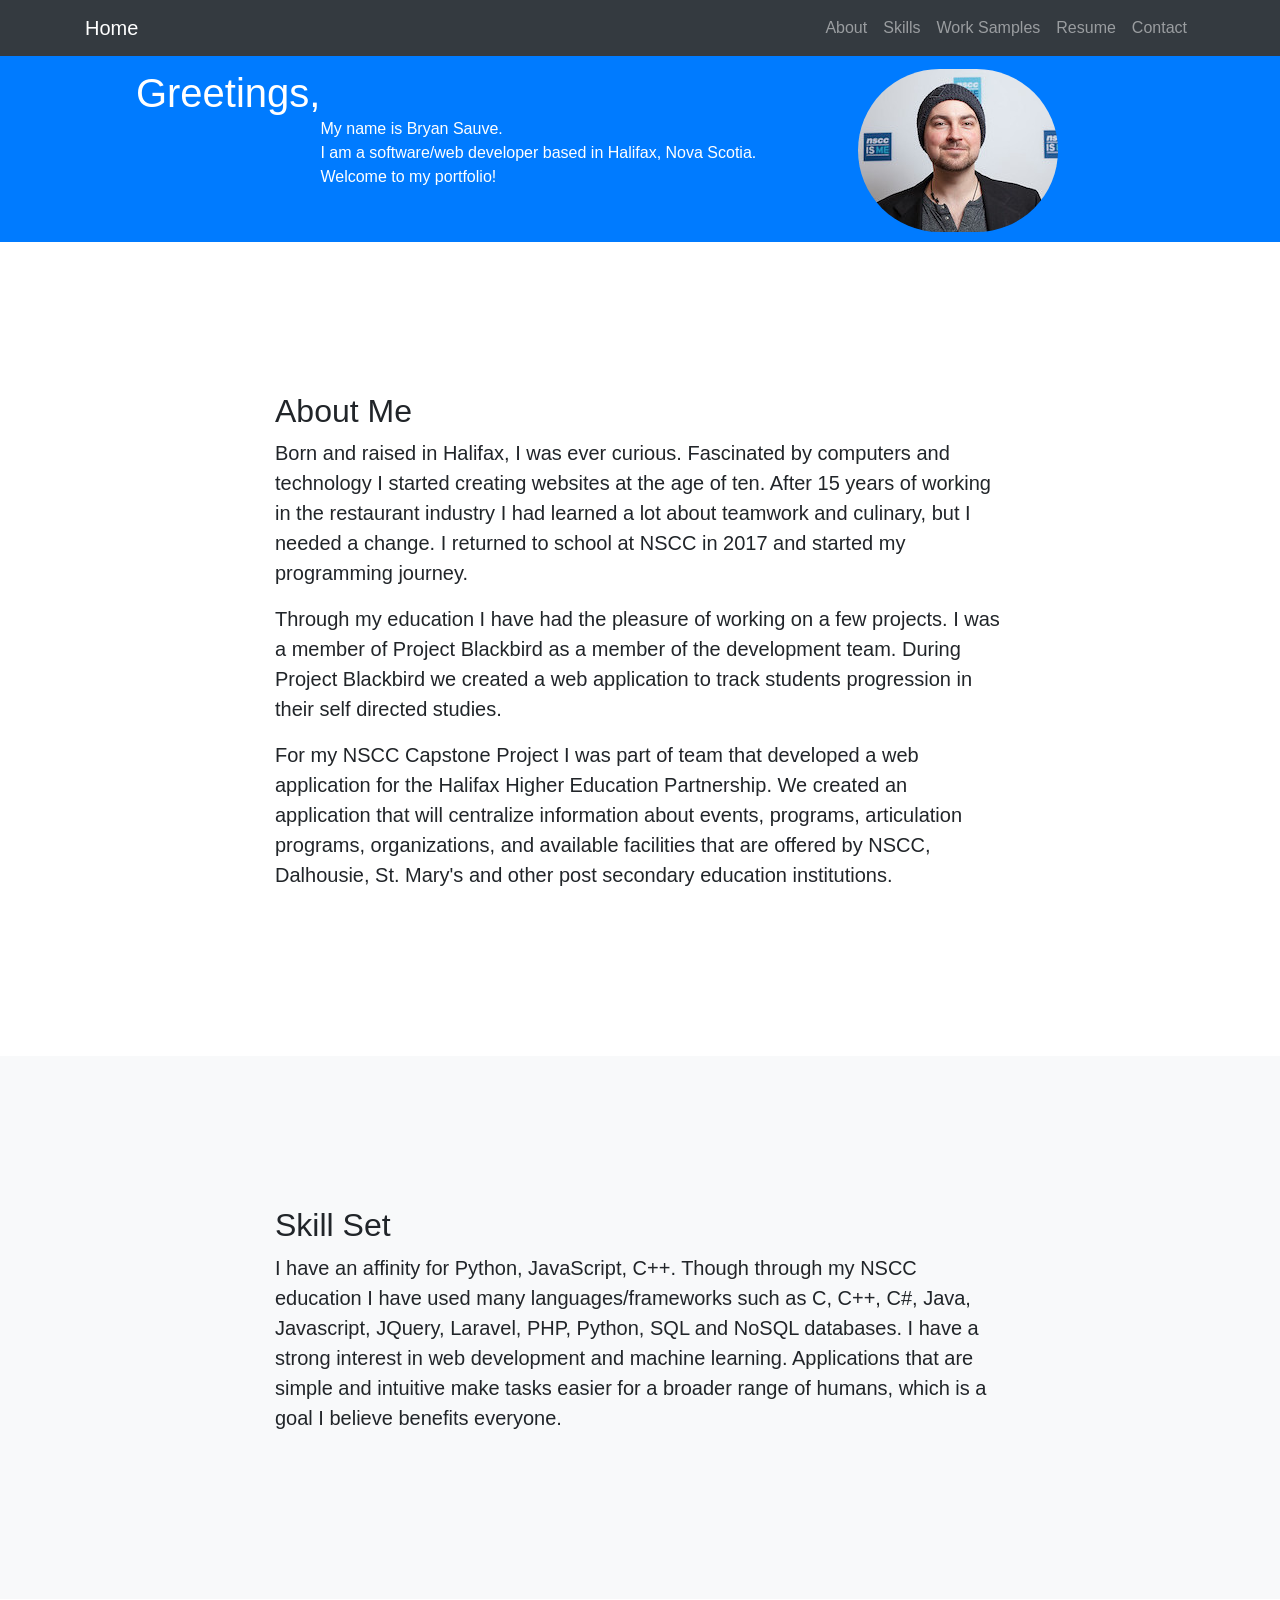
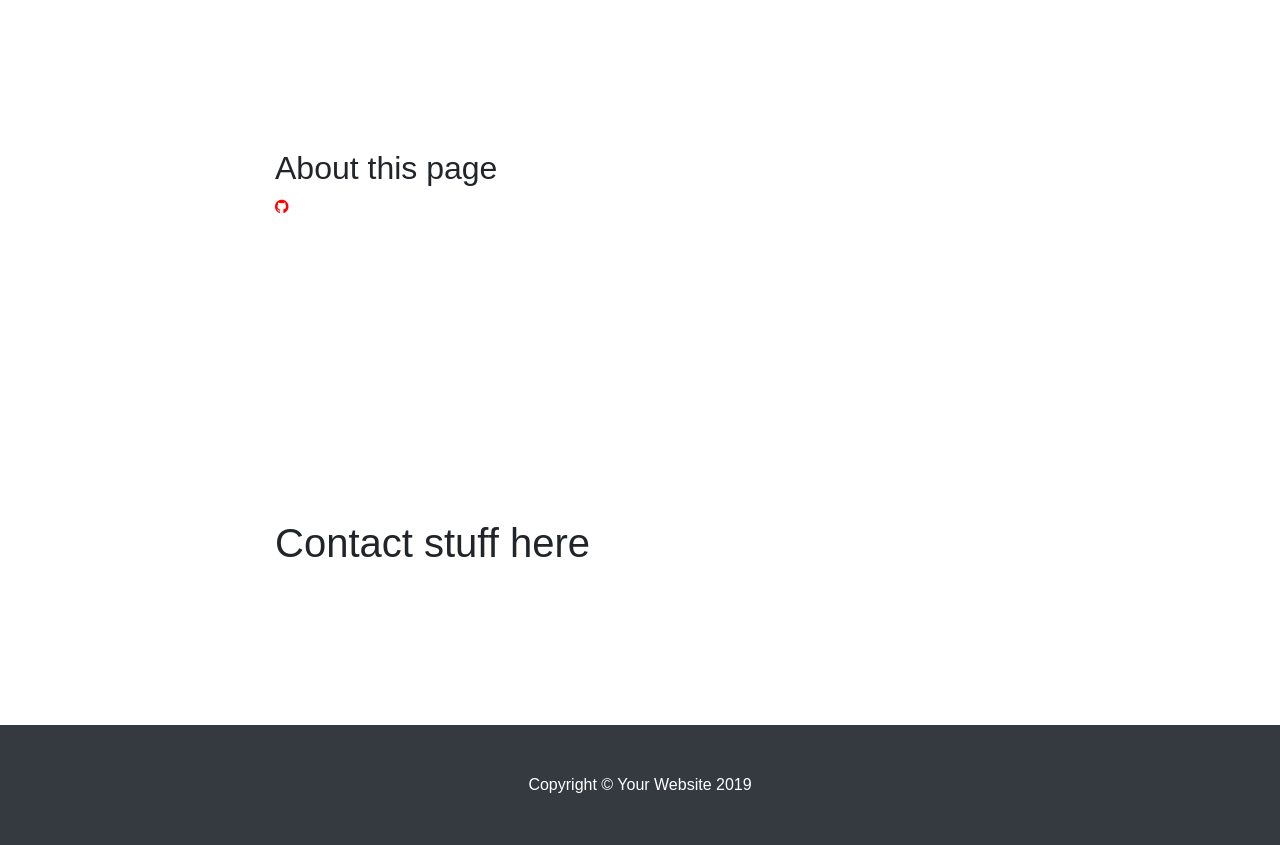
==== index.html @ d05e8868 "Responsiveness tweaked" ====
<!DOCTYPE html>
<html lang="en">

<head>

  <meta charset="utf-8">
  <meta name="viewport" content="width=device-width, initial-scale=1, shrink-to-fit=no">
  <meta name="description" content="Portfolio">
  <meta name="author" content="Bryan Sauve">

  <title>Bryan Sauve - Portfolio</title>

  <!-- Bootstrap core CSS -->
  <link href="vendor/bootstrap/css/bootstrap.min.css" rel="stylesheet">

  <!-- Custom styles for this template -->
  <link href="css/scrolling-nav.css" rel="stylesheet">
  <link rel="stylesheet" href="https://cdnjs.cloudflare.com/ajax/libs/font-awesome/4.7.0/css/font-awesome.min.css">
  <link href="css/custom.css" rel="stylesheet">

</head>

<body id="page-top">

  <!-- Navigation -->
  <nav class="navbar navbar-expand-lg navbar-dark bg-dark fixed-top" id="mainNav">
    <div class="container">
      <a class="navbar-brand js-scroll-trigger" href="#page-top">Home</a>
      <button class="navbar-toggler" type="button" data-toggle="collapse" data-target="#navbarResponsive" aria-controls="navbarResponsive" aria-expanded="false" aria-label="Toggle navigation">
        <span class="navbar-toggler-icon"></span>
      </button>
      <div class="collapse navbar-collapse" id="navbarResponsive">
        <ul class="navbar-nav ml-auto">
          <li class="nav-item">
            <a class="nav-link js-scroll-trigger" href="#about">About</a>
          </li>
          <li class="nav-item">
            <a class="nav-link js-scroll-trigger" href="#skills">Skills</a>
          </li>
          <li class="nav-item">
            <a class="nav-link js-scroll-trigger" href="#samples">Work Samples</a>
          </li>
          <li class="nav-item">
            <a class="nav-link js-scroll-trigger" href="#resume">Resume</a>
          </li>
          <li class="nav-item">
            <a class="nav-link js-scroll-trigger" href="#contact">Contact</a>
          </li>
        </ul>
      </div>
    </div>
  </nav>

  <!--Header section-->
  <header class="bg-primary text-white">
    <div class="container text-center">
      <div class="flex-container" id="header-container">
        <div class="flex-container">
        <div class="flex-item">
          <h1>Greetings,</h1>
        </div>
        <div id="header-blob" class="flex-item">
          <p>My name is Bryan Sauve.<br>
          I am a software/web developer based in Halifax, Nova Scotia.<br>
          Welcome to my portfolio!</p>
        </div>
      </div>
        <div class="flex-item" id="headshot-div">
          <img id="headshot" src="images/headshot.jpg" />
        </div>
      </div>
    </div>
  </header>

  <!--About section-->
  <section id="about">
    <div class="container">
      <div class="row">
        <div class="col-lg-8 mx-auto">
          <h2>About Me</h2>
          <p class="lead">Born and raised in Halifax, I was ever curious. Fascinated by computers and technology I started
            creating websites at the age of ten. After 15 years of working in the restaurant industry
            I had learned a lot about teamwork and culinary, but I needed a change. I returned to school at NSCC in 2017
            and started my programming journey.
            </p>
          <p class="lead">Through my education I have had the pleasure of working on a few projects. I was a member of
            Project Blackbird as a member of the development team. During Project Blackbird we created a web application
            to track students progression in their self directed studies.
          </p>
          <p class="lead">For my NSCC Capstone Project I was part of team that developed a web application for the Halifax Higher
            Education Partnership. We created an application that will centralize information about events, programs,
            articulation programs, organizations, and available facilities that are offered by NSCC, Dalhousie, St. Mary's
            and other post secondary education institutions.
          </p>
        </div>
      </div>
    </div>
  </section>

  <!-- Skills section-->
  <section id="skills" class="bg-light">
    <div class="container">
      <div class="row">
        <div class="col-lg-8 mx-auto">
          <h2>Skill Set</h2>
          <p class="lead">I have an affinity for Python, JavaScript, C++. Though through my NSCC education I have used many
            languages/frameworks such as C, C++, C#, Java, Javascript, JQuery, Laravel, PHP, Python, SQL and NoSQL databases.
            I have a strong interest in web development and machine learning. Applications that are simple and intuitive
            make tasks easier for a broader range of humans, which is a goal I believe benefits everyone.
          </p>
        </div>
      </div>
    </div>
  </section>

  <!-- Work samples section-->
  <section id="samples">
    <div class="container" id="samplesContainer">
      <div class="row">
        <div class="col-lg-8 mx-auto">
          <h2>About this page</h2>
          <i class="fa fa-github" style="color:red;"></i>
          <!--Put work sample shit here-->
        </div>
      </div>
    </div>
  </section>

  <!-- Contact me section-->
  <section id="contact">
    <div class="container">
      <div class="row">
        <div class="col-lg-8 mx-auto">
          <h1>Contact stuff here</h1>
          <!--Contact stuff here -->
        </div>
      </div>
    </div>
  </section>

  <!-- Footer -->
  <footer class="py-5 bg-dark">
    <div class="container">
      <p class="m-0 text-center text-white">Copyright &copy; Your Website 2019</p>
    </div>
    <!-- /.container -->
  </footer>

  <!-- Bootstrap core JavaScript -->
  <script src="vendor/jquery/jquery.min.js"></script>
  <script src="vendor/bootstrap/js/bootstrap.bundle.min.js"></script>

  <!-- Plugin JavaScript -->
  <script src="vendor/jquery-easing/jquery.easing.min.js"></script>

  <!-- Custom JavaScript for this theme -->
  <script src="js/scrolling-nav.js"></script>

</body>

</html>
---- css/scrolling-nav.css ----
/*!
 * Start Bootstrap - Scrolling Nav (https://startbootstrap.com/template-overviews/scrolling-nav)
 * Copyright 2013-2019 Start Bootstrap
 * Licensed under MIT (https://github.com/BlackrockDigital/startbootstrap-scrolling-nav/blob/master/LICENSE)
 */
header {
  padding: 156px 0 100px;
}

section {
  padding: 150px 0;
}
---- css/custom.css ----
/* ID'd Elements */

p{
  font-size: 1em;
}

#body{
    margin-top:10px;
}

#header-container{
  margin: 5px 0px 5px 0px;
  width: 80vw;
  justify-content:space-around;
}

#header-blob {
  text-align: left;
  flex-shrink: 1;
  padding-top: 3em;
}

#headshot{
  margin:0;
  padding:0;
  border-radius: 200px;
}

#headshot-div{
  display:flex;
  justify-content: flex-end;
  flex-shrink: 2;
}

/* Classed Elements */
.formElement{
    width: 100%;
    border-radius: 10px 10px 10px 10px;
}

.bg-primary{
  margin-top: 0;
  margin-bottom: 0;
  padding-top: 5vw;
  padding-bottom: 5px;
}

.flex-container{
  display: flex;
}

.flex-container-horizontal{
  flex-direction: row;
}

.flex-container-vertical{
  flex-direction: column;
}

.flex-item{
  display:flex;
}

.lead{
  display: flex;
  justify-content: flex-end;
}

@media only screen and (max-width: 1024px) {

  #headshot-div{
    display:none;
  }

  .bg-primary{
    padding-top: 6vw;
  }

} /* End of Mediaquery for tablets */

@media only screen and (max-width: 720px) {

  #header-container {
    display: none;
  }

}
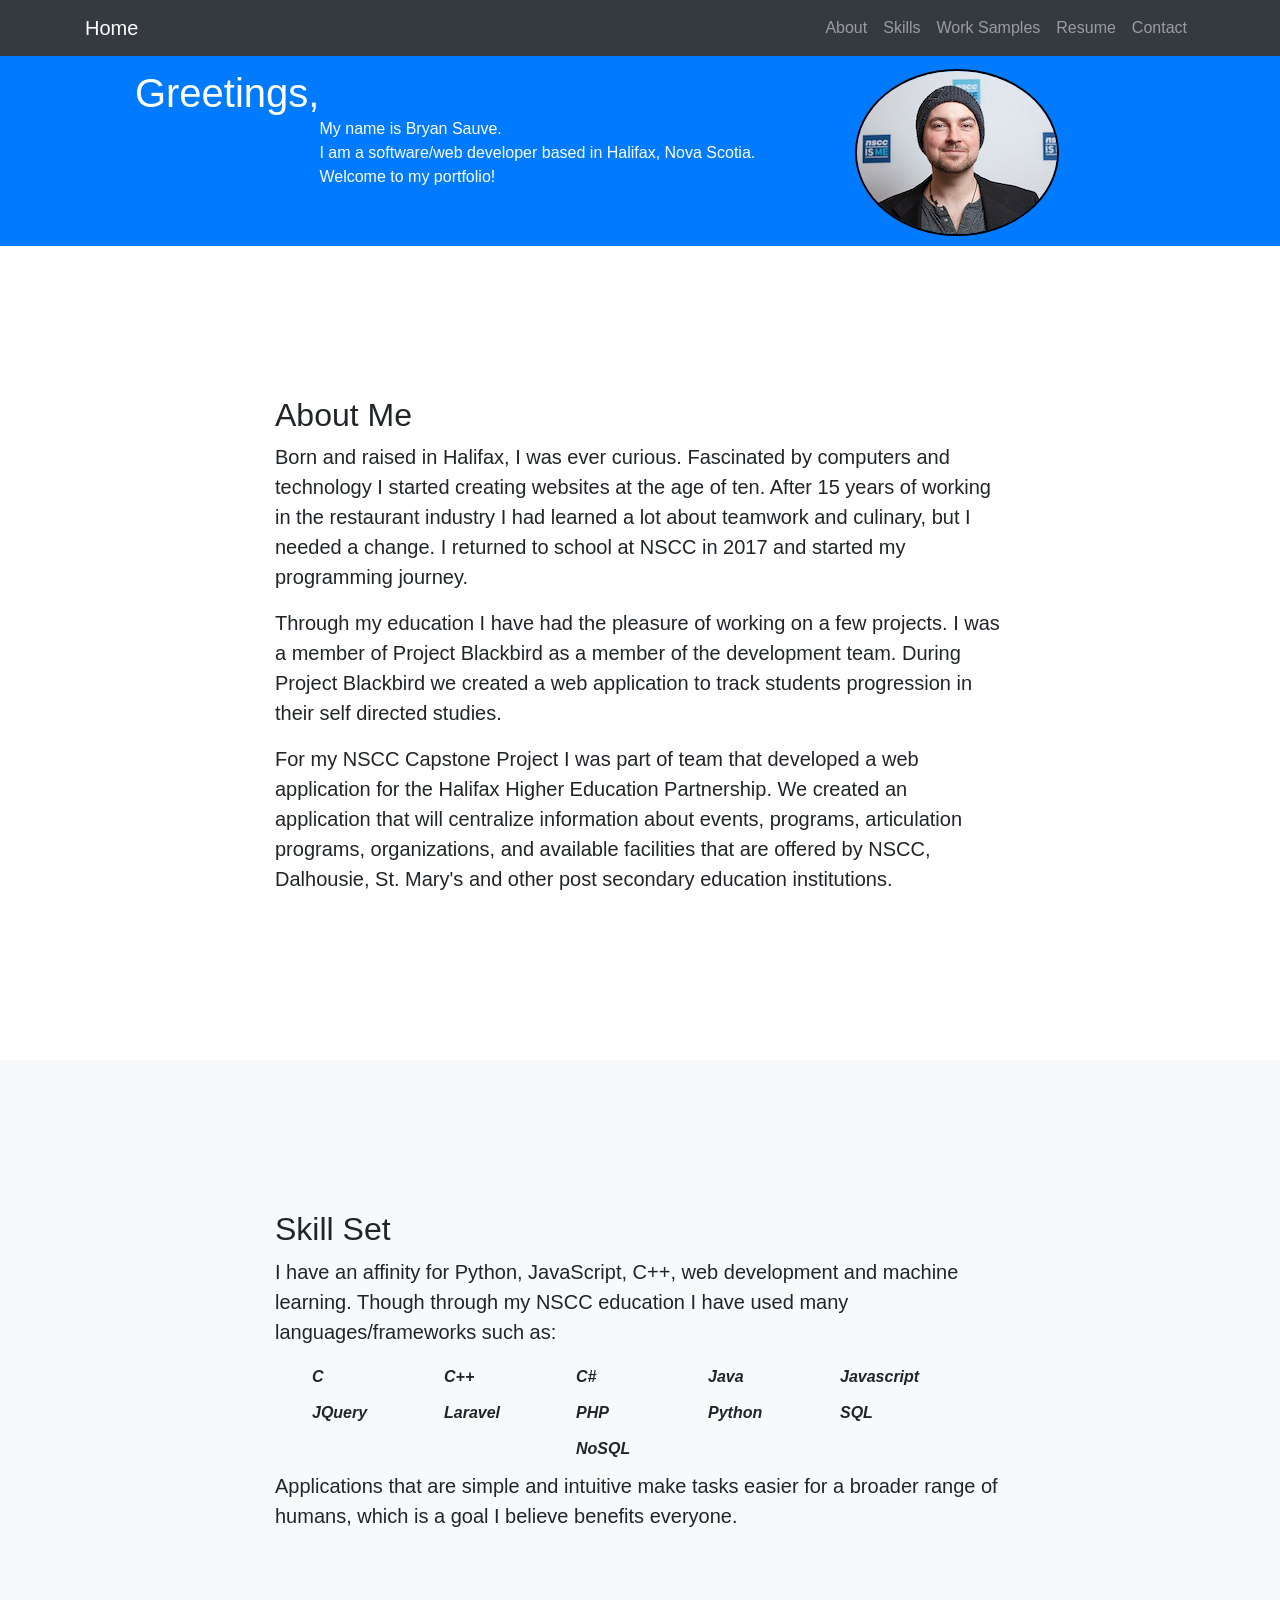
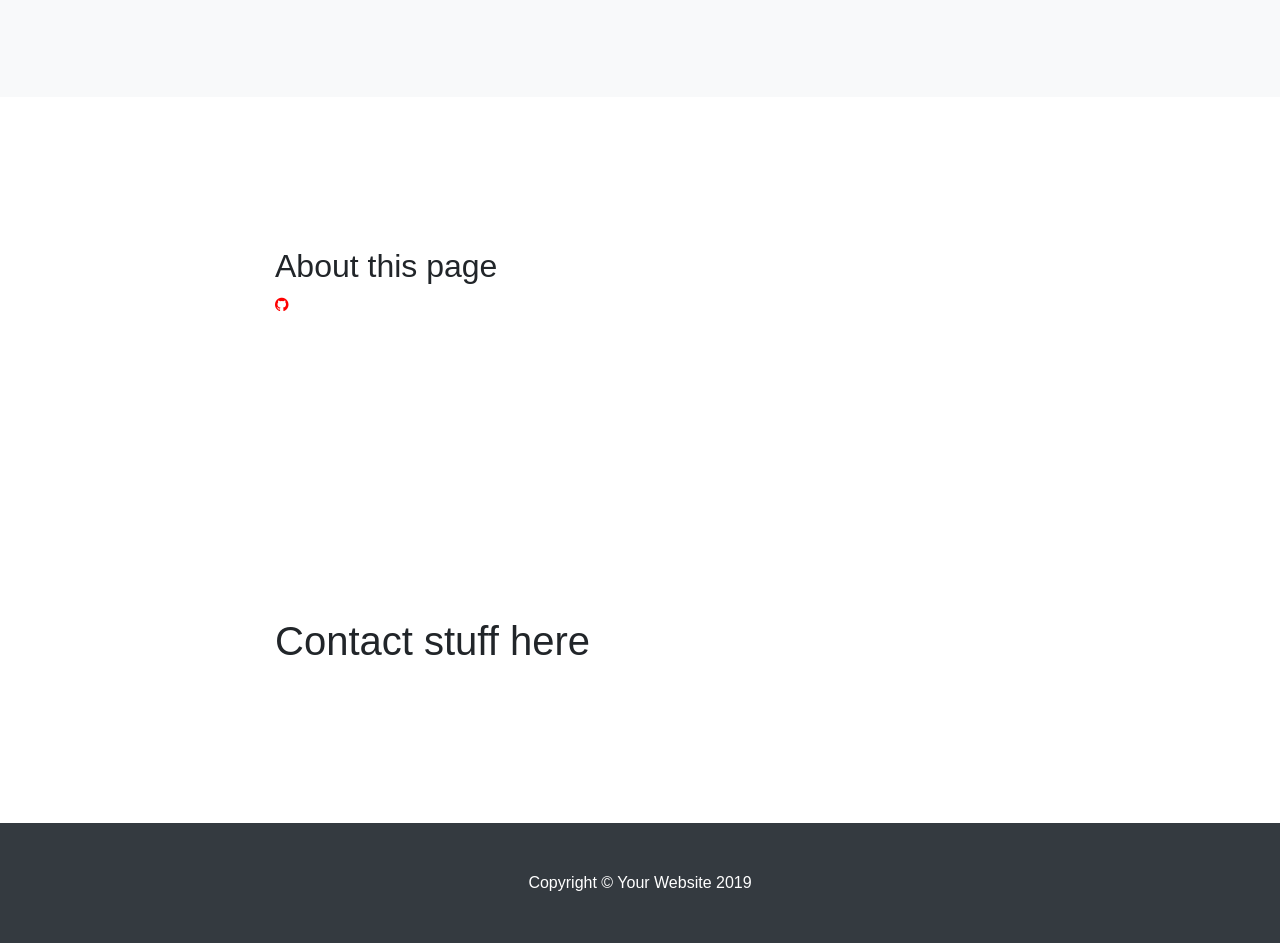
==== commit badf8dd6: "Fixed up skill section" ====
--- a/index.html
+++ b/index.html
@@ -55,7 +55,7 @@
   <header class="bg-primary text-white">
     <div class="container text-center">
       <div class="flex-container" id="header-container">
-        <div class="flex-container">
+        <div id="header-text" class="flex-container">
         <div class="flex-item">
           <h1>Greetings,</h1>
         </div>
@@ -103,11 +103,14 @@
       <div class="row">
         <div class="col-lg-8 mx-auto">
           <h2>Skill Set</h2>
-          <p class="lead">I have an affinity for Python, JavaScript, C++. Though through my NSCC education I have used many
-            languages/frameworks such as C, C++, C#, Java, Javascript, JQuery, Laravel, PHP, Python, SQL and NoSQL databases.
-            I have a strong interest in web development and machine learning. Applications that are simple and intuitive
-            make tasks easier for a broader range of humans, which is a goal I believe benefits everyone.
-          </p>
+          <p class="lead">I have an affinity for Python, JavaScript, C++, web development and machine learning. Though through my NSCC education I have used many
+            languages/frameworks such as:</p>
+            <div id="skillset-container">
+             <em>C</em> <em>C++</em> <em>C#</em> <em>Java</em> <em>Javascript</em> <em>JQuery</em> <em>Laravel</em> <em>PHP</em> <em>Python</em> <em>SQL</em> <em>NoSQL</em>
+           </div>
+          <p class="lead">Applications that are simple and intuitive
+            make tasks easier for a broader range of humans, which is a goal I believe benefits everyone.</p>
+
         </div>
       </div>
     </div>
--- a/css/custom.css
+++ b/css/custom.css
@@ -23,13 +23,33 @@
 #headshot{
   margin:0;
   padding:0;
-  border-radius: 200px;
+  border-radius: 50%;
+  -webkit-border-radius: 50%;
+  -moz-border-radius: 50%;
 }
 
 #headshot-div{
+  border: 2px solid black;
   display:flex;
   justify-content: flex-end;
   flex-shrink: 2;
+  border-radius: 50%;
+  -webkit-border-radius: 50%;
+  -moz-border-radius: 50%;
+}
+
+#skillset-container {
+  display: flex;
+  flex-flow: row wrap;
+  justify-content: center;
+}
+
+#skillset-container em {
+  display: flex;
+  font-weight: bolder;
+  width:10vw;
+  margin: 2px 2px 10px 2px;
+
 }
 
 /* Classed Elements */
@@ -49,14 +69,6 @@
   display: flex;
 }
 
-.flex-container-horizontal{
-  flex-direction: row;
-}
-
-.flex-container-vertical{
-  flex-direction: column;
-}
-
 .flex-item{
   display:flex;
 }
@@ -68,20 +80,31 @@
 
 @media only screen and (max-width: 1024px) {
 
-  #headshot-div{
+  /* #headshot-div{
     display:none;
   }
 
   .bg-primary{
     padding-top: 6vw;
+  } */
+
+  #header-container {
+    margin-top: 5vw;
+    flex-direction: column;
+    align-items: center;
+  }
+
+  #header-text {
+    display: none;
   }
 
 } /* End of Mediaquery for tablets */
 
 @media only screen and (max-width: 720px) {
 
-  #header-container {
-    display: none;
-  }
 
 }
+
+@media only screen and (max-width: 320){
+
+}
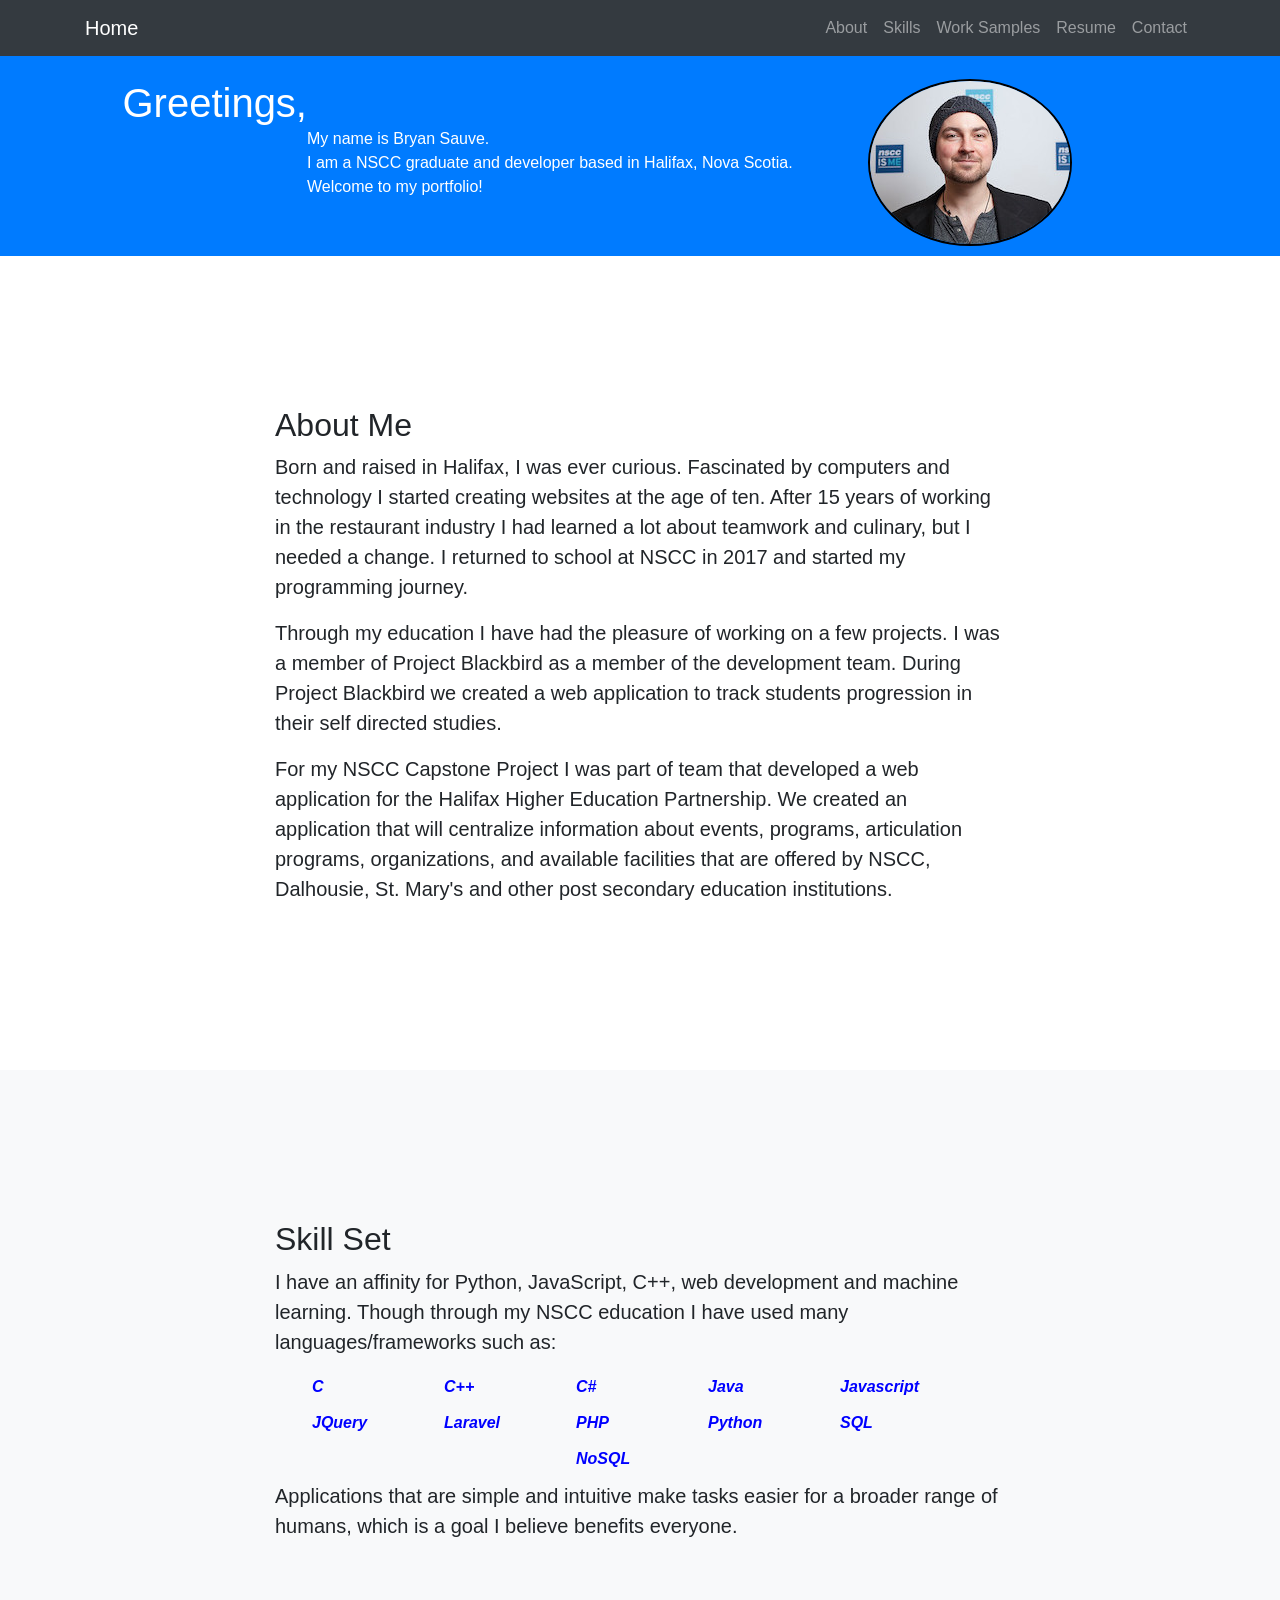
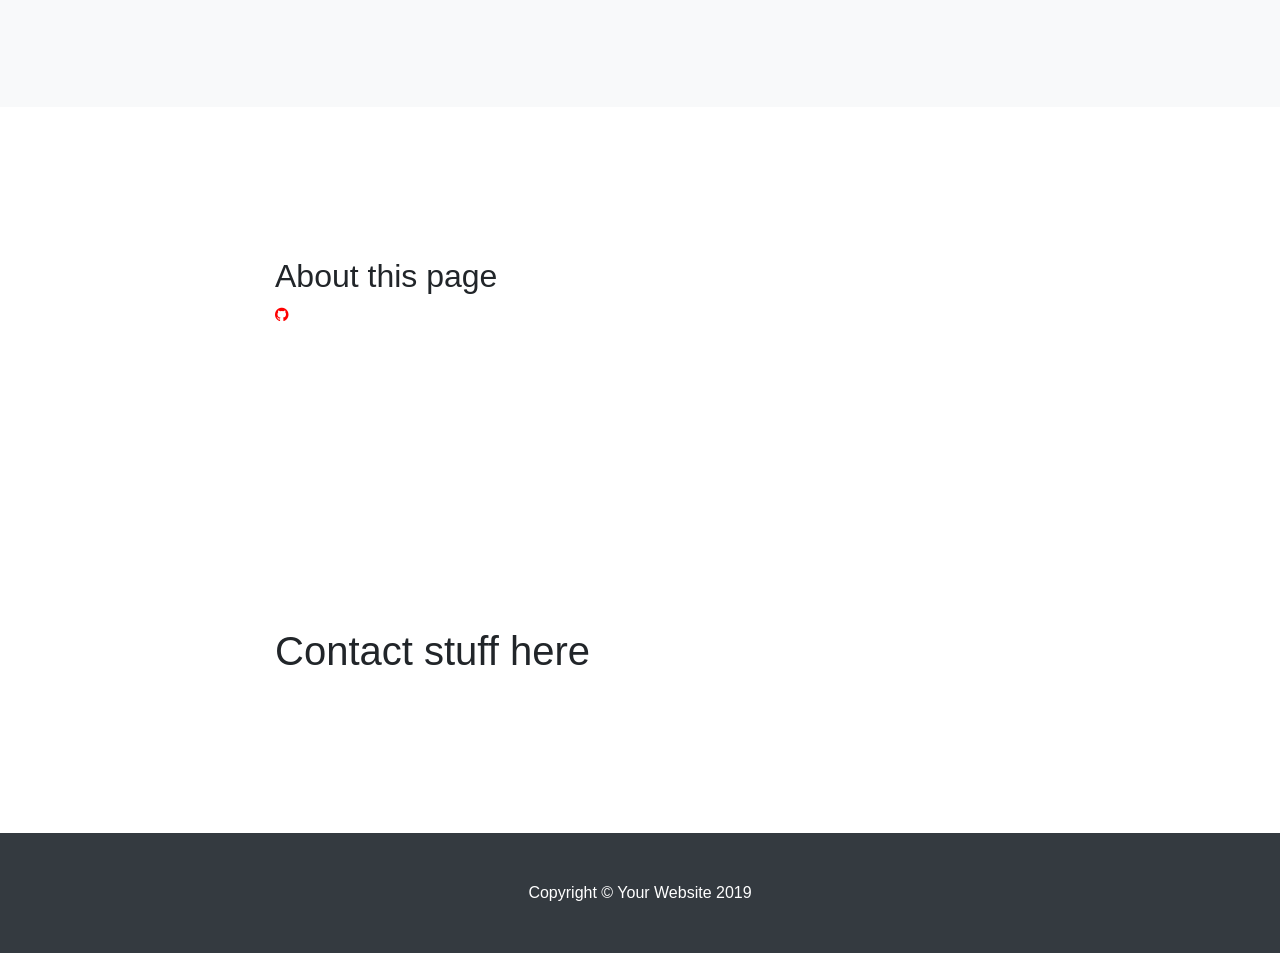
==== commit 2198184d: "fixed mobile css" ====
--- a/index.html
+++ b/index.html
@@ -61,13 +61,16 @@
         </div>
         <div id="header-blob" class="flex-item">
           <p>My name is Bryan Sauve.<br>
-          I am a software/web developer based in Halifax, Nova Scotia.<br>
+          I am a NSCC graduate and developer based in Halifax, Nova Scotia.<br>
           Welcome to my portfolio!</p>
         </div>
       </div>
         <div class="flex-item" id="headshot-div">
           <img id="headshot" src="images/headshot.jpg" />
         </div>
+      </div>
+      <div id="mobile-header">
+        <h2>Bryan Sauve</h2>
       </div>
     </div>
   </header>
@@ -103,14 +106,14 @@
       <div class="row">
         <div class="col-lg-8 mx-auto">
           <h2>Skill Set</h2>
-          <p class="lead">I have an affinity for Python, JavaScript, C++, web development and machine learning. Though through my NSCC education I have used many
-            languages/frameworks such as:</p>
+          <p class="lead">I have an affinity for Python, JavaScript, C++, web development and machine learning.
+            Though through my NSCC education I have used many languages/frameworks such as:</p>
             <div id="skillset-container">
-             <em>C</em> <em>C++</em> <em>C#</em> <em>Java</em> <em>Javascript</em> <em>JQuery</em> <em>Laravel</em> <em>PHP</em> <em>Python</em> <em>SQL</em> <em>NoSQL</em>
+             <em>C</em> <em>C++</em> <em>C#</em> <em>Java</em> <em>Javascript</em> <em>JQuery</em>
+             <em>Laravel</em> <em>PHP</em> <em>Python</em> <em>SQL</em> <em>NoSQL</em>
            </div>
           <p class="lead">Applications that are simple and intuitive
             make tasks easier for a broader range of humans, which is a goal I believe benefits everyone.</p>
-
         </div>
       </div>
     </div>
--- a/css/custom.css
+++ b/css/custom.css
@@ -4,7 +4,7 @@
   font-size: 1em;
 }
 
-#body{
+body{
     margin-top:10px;
 }
 
@@ -38,6 +38,10 @@
   -moz-border-radius: 50%;
 }
 
+#mobile-header {
+  display: none;
+}
+
 #skillset-container {
   display: flex;
   flex-flow: row wrap;
@@ -45,6 +49,7 @@
 }
 
 #skillset-container em {
+  color: blue;
   display: flex;
   font-weight: bolder;
   width:10vw;
@@ -80,22 +85,23 @@
 
 @media only screen and (max-width: 1024px) {
 
-  /* #headshot-div{
+  #headshot-div{
     display:none;
   }
 
-  .bg-primary{
-    padding-top: 6vw;
-  } */
 
   #header-container {
-    margin-top: 5vw;
+    margin-top: 10vw;
     flex-direction: column;
     align-items: center;
   }
 
   #header-text {
     display: none;
+  }
+
+  #mobile-header {
+    display: flex;
   }
 
 } /* End of Mediaquery for tablets */
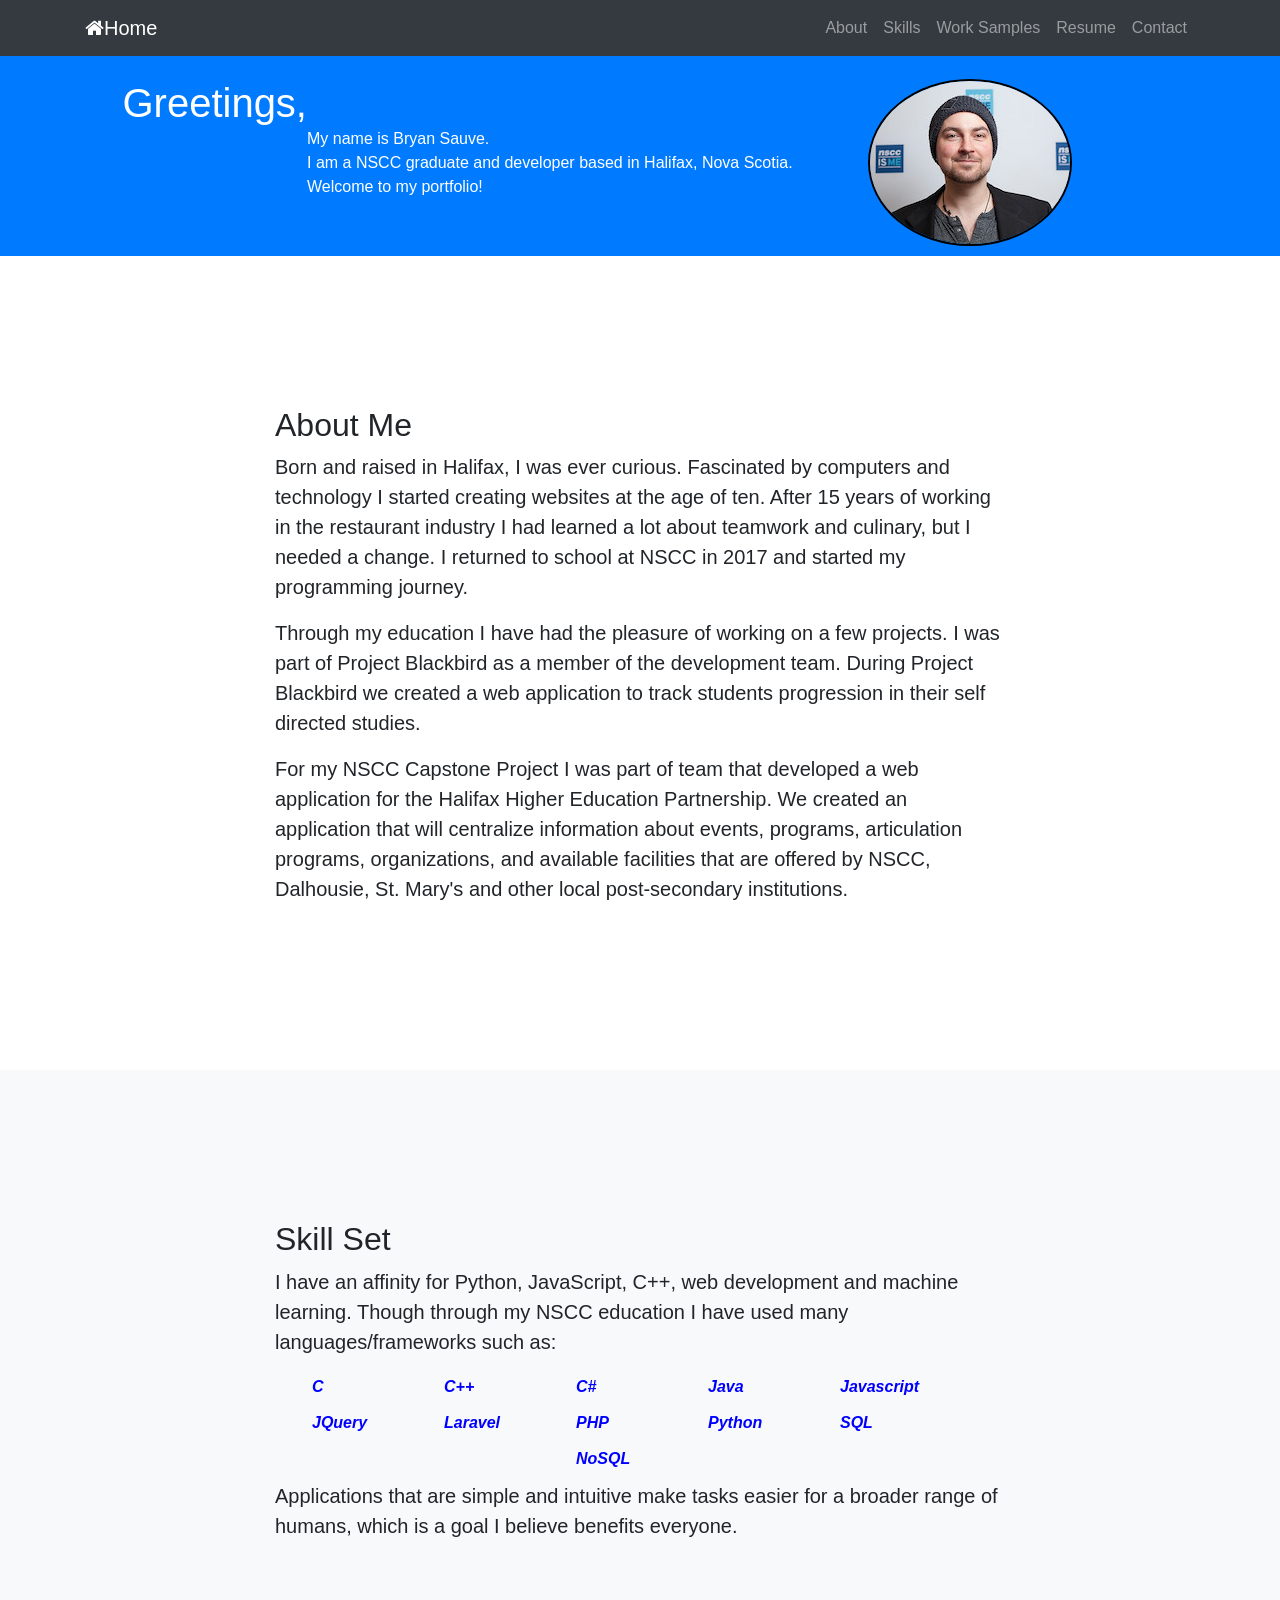
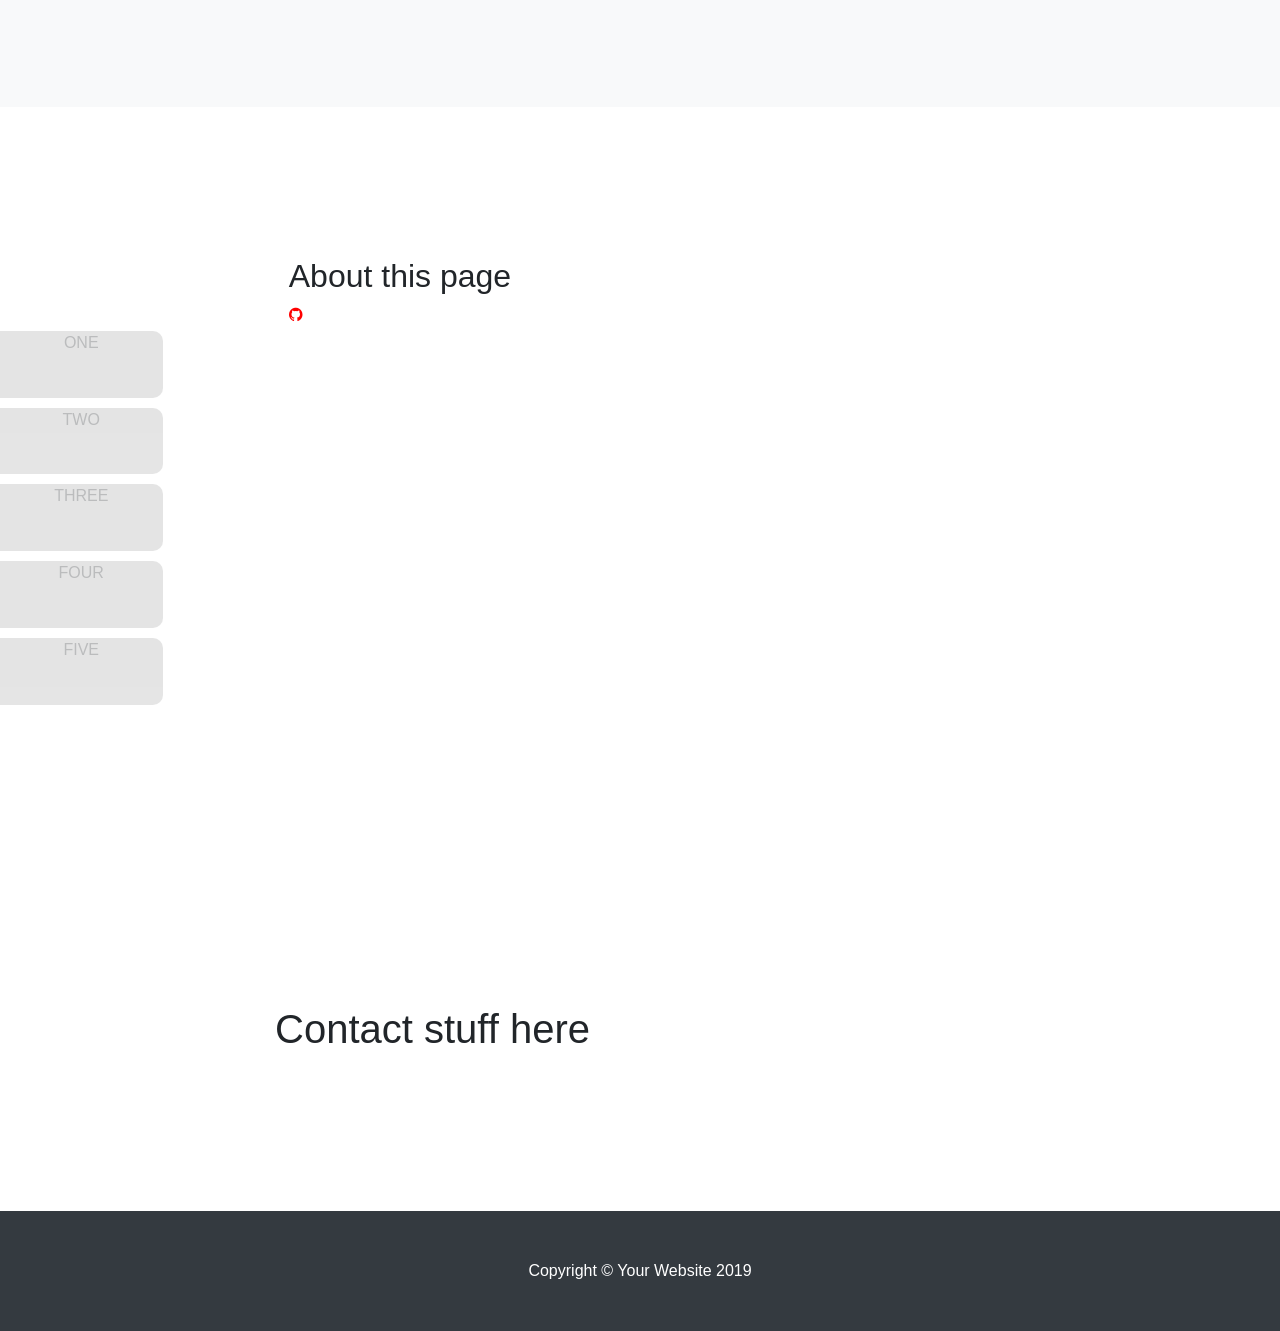
==== commit fb17b6eb: "Started worksample section" ====
--- a/index.html
+++ b/index.html
@@ -25,7 +25,7 @@
   <!-- Navigation -->
   <nav class="navbar navbar-expand-lg navbar-dark bg-dark fixed-top" id="mainNav">
     <div class="container">
-      <a class="navbar-brand js-scroll-trigger" href="#page-top">Home</a>
+      <a class="navbar-brand js-scroll-trigger" href="#page-top"><i class="fa fa-home"></i>Home</a>
       <button class="navbar-toggler" type="button" data-toggle="collapse" data-target="#navbarResponsive" aria-controls="navbarResponsive" aria-expanded="false" aria-label="Toggle navigation">
         <span class="navbar-toggler-icon"></span>
       </button>
@@ -86,14 +86,14 @@
             I had learned a lot about teamwork and culinary, but I needed a change. I returned to school at NSCC in 2017
             and started my programming journey.
             </p>
-          <p class="lead">Through my education I have had the pleasure of working on a few projects. I was a member of
+          <p class="lead">Through my education I have had the pleasure of working on a few projects. I was part of
             Project Blackbird as a member of the development team. During Project Blackbird we created a web application
             to track students progression in their self directed studies.
           </p>
           <p class="lead">For my NSCC Capstone Project I was part of team that developed a web application for the Halifax Higher
             Education Partnership. We created an application that will centralize information about events, programs,
             articulation programs, organizations, and available facilities that are offered by NSCC, Dalhousie, St. Mary's
-            and other post secondary education institutions.
+            and other local post-secondary institutions.
           </p>
         </div>
       </div>
@@ -121,8 +121,25 @@
 
   <!-- Work samples section-->
   <section id="samples">
-    <div class="container" id="samplesContainer">
+    <div class="container" id="samples-container">
       <div class="row">
+        <div id="worksample-btn-div" class="col-lg-2">
+          <div id="worksample-one" class="worksample-btn">
+            <p>ONE</p>
+          </div>
+          <div id="worksample-two" class="worksample-btn">
+            <p>TWO</p>
+          </div>
+          <div id="worksample-three" class="worksample-btn">
+            <p>THREE</p>
+          </div>
+          <div id="worksample-four" class="worksample-btn">
+            <p>FOUR</p>
+          </div>
+          <div id="worksample-five" class="worksample-btn">
+            <p>FIVE</p>
+          </div>
+        </div>
         <div class="col-lg-8 mx-auto">
           <h2>About this page</h2>
           <i class="fa fa-github" style="color:red;"></i>
--- a/css/custom.css
+++ b/css/custom.css
@@ -54,7 +54,21 @@
   font-weight: bolder;
   width:10vw;
   margin: 2px 2px 10px 2px;
+}
 
+#samples-container {
+  margin-left: 0;
+  padding-left: 0;
+  border-left: 0;
+  width: 100vw;
+}
+
+#worksample-btn-div {
+  display: flex;
+  height: 30vw;
+  flex-direction: column;
+  justify-content: space-around;
+  margin-top: 5vw;
 }
 
 /* Classed Elements */
@@ -68,6 +82,22 @@
   margin-bottom: 0;
   padding-top: 5vw;
   padding-bottom: 5px;
+}
+
+.worksample-btn {
+  align-content: center;
+  justify-content: center;
+  background-color: darkgrey;
+  border-radius: 0 10px 10px 0;
+  display: flex;
+  height: 1000px;
+  margin: 10px 0 0 0 ;
+  opacity: 30%;
+  text-align: center;
+}
+
+#worksample-btn p {
+  margin-top: 4em;
 }
 
 .flex-container{
@@ -89,7 +119,6 @@
     display:none;
   }
 
-
   #header-container {
     margin-top: 10vw;
     flex-direction: column;
@@ -104,6 +133,20 @@
     display: flex;
   }
 
+  #worksample-btn-div {
+    display: flex;
+    height: 10vw;
+    flex-direction: row;
+    justify-content:flex-start;
+    margin-top: 1vw;
+  }
+
+  .worksample-btn {
+    border-radius: 10px;
+    height: auto;
+    margin: 10px 0 0 0 ;
+  }
+
 } /* End of Mediaquery for tablets */
 
 @media only screen and (max-width: 720px) {
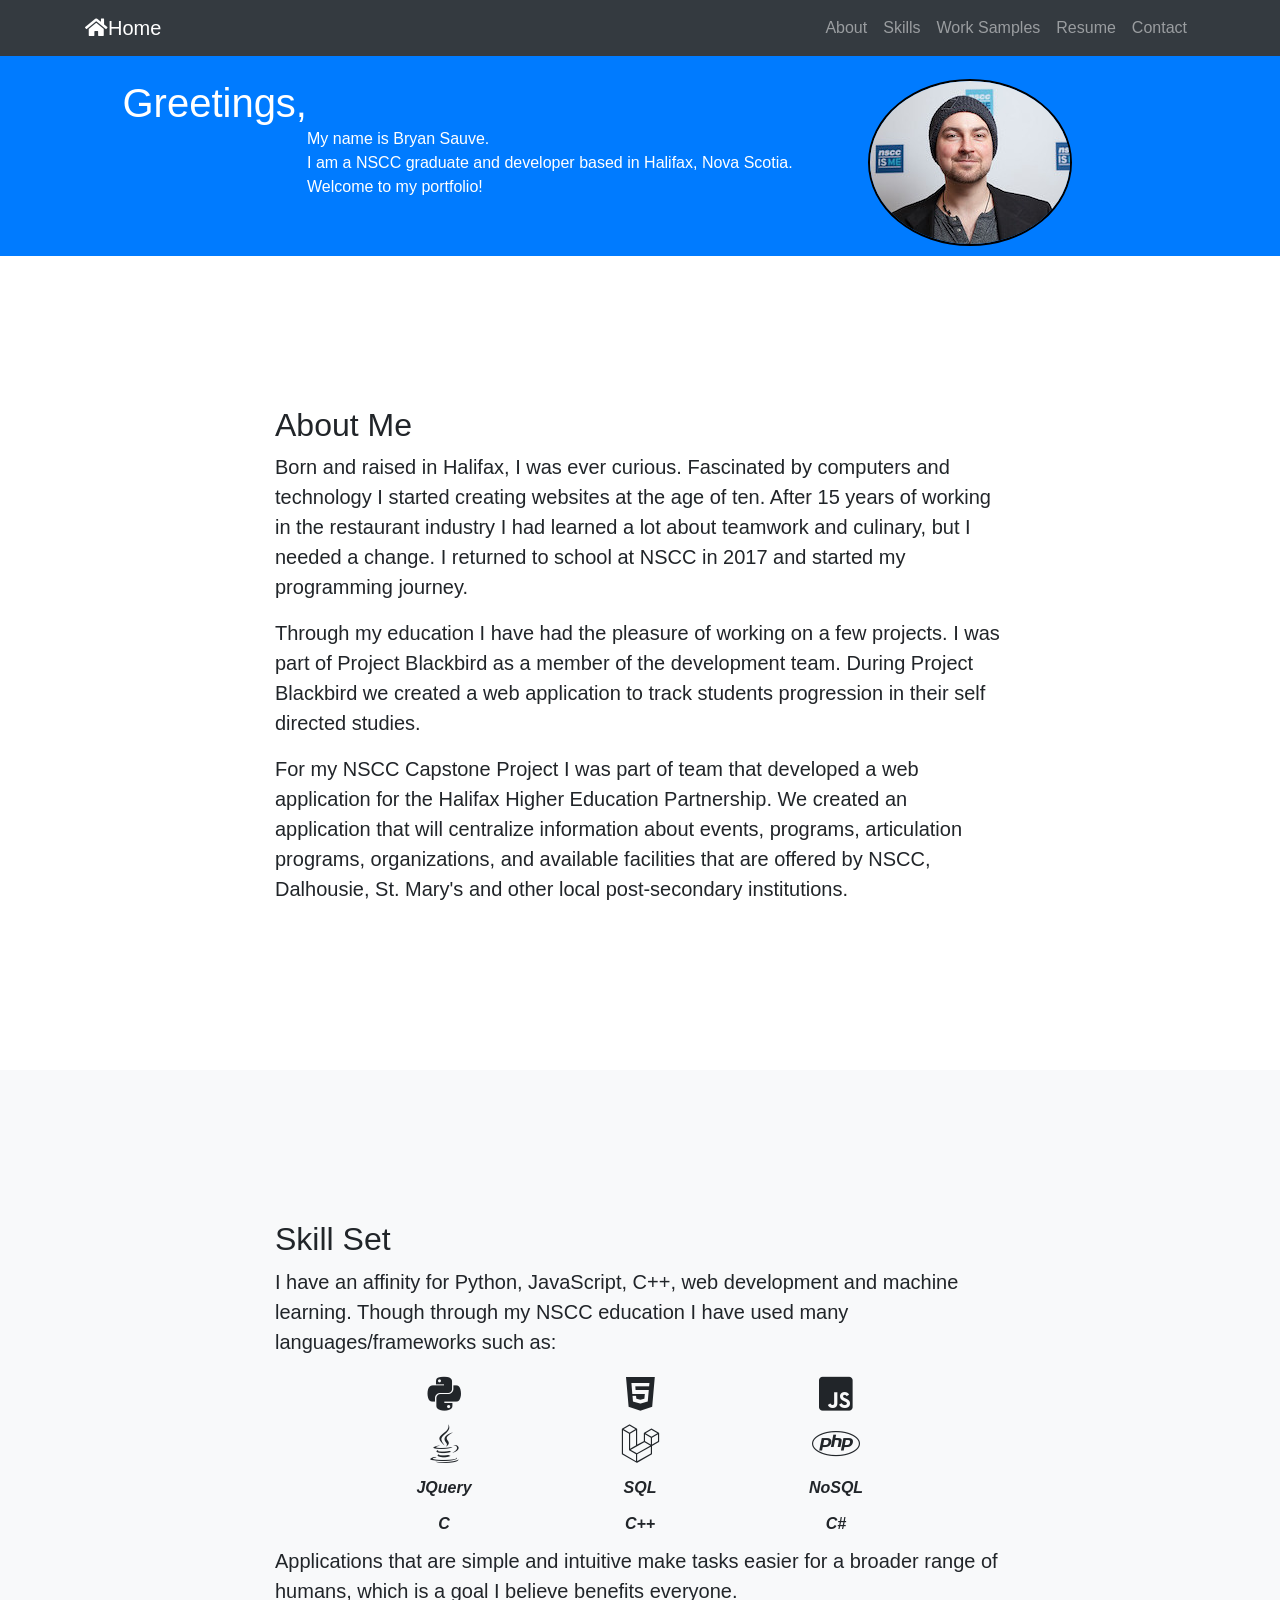
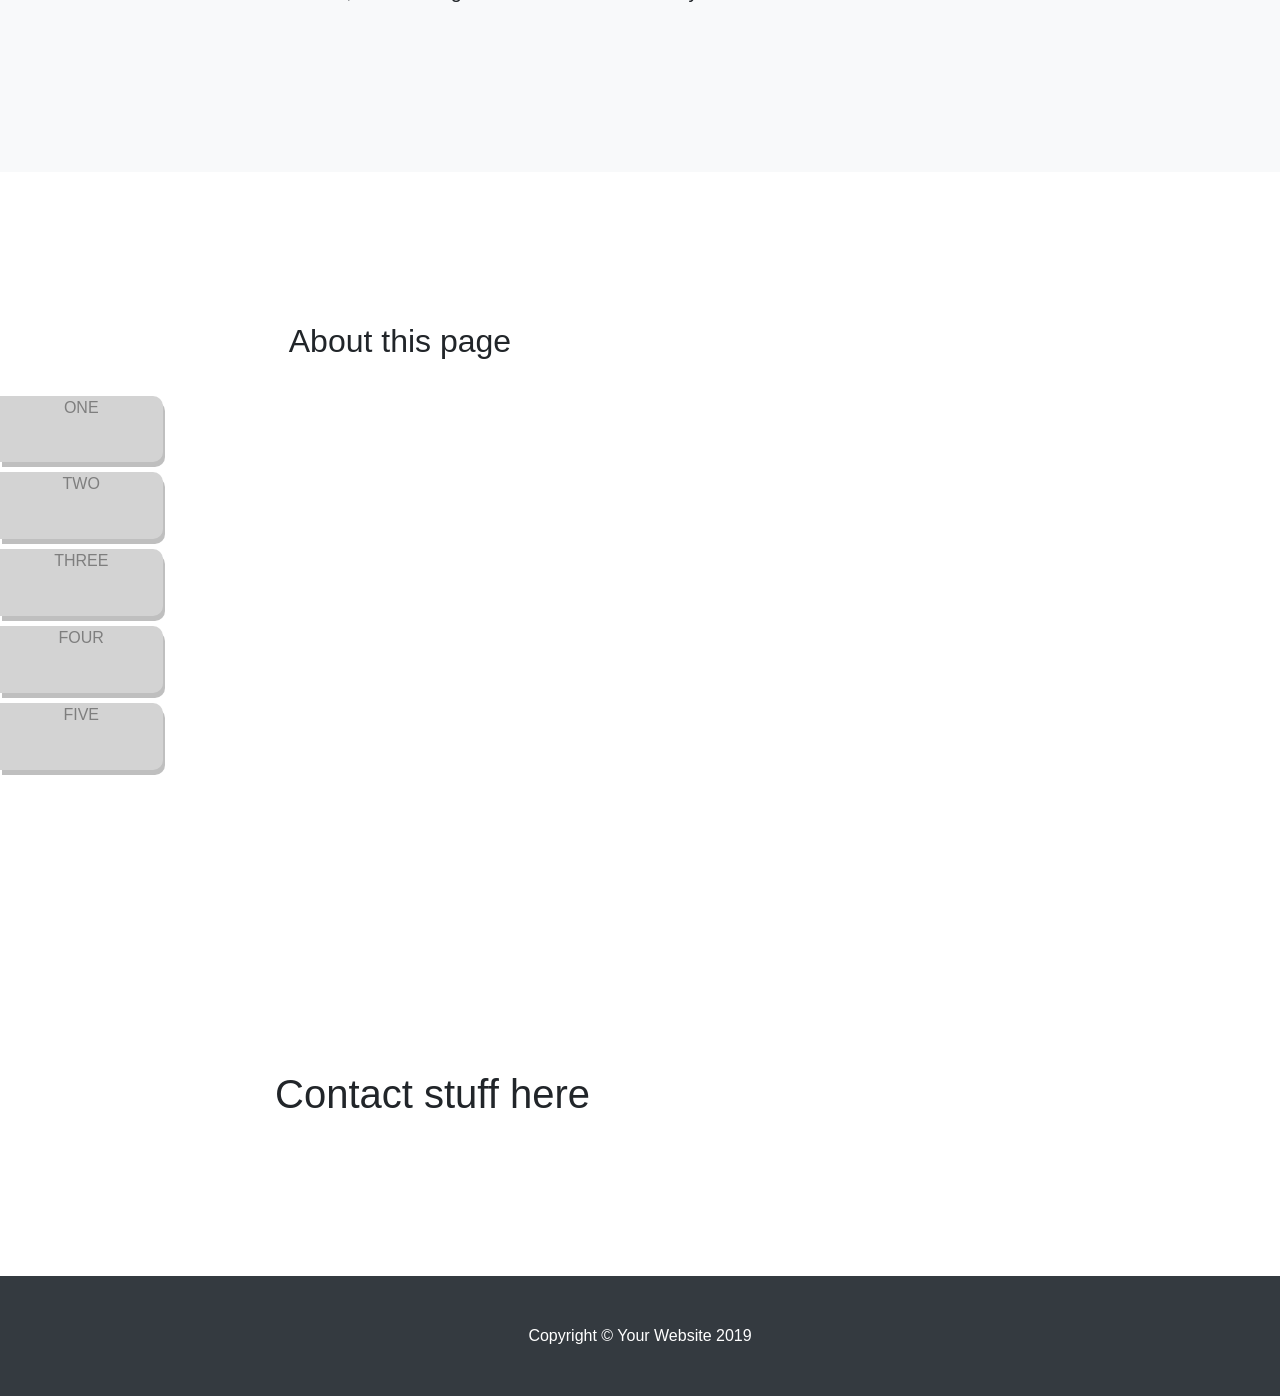
==== commit 3d28f76e: "Added awesome fonts for the list of skills" ====
--- a/index.html
+++ b/index.html
@@ -15,7 +15,7 @@
 
   <!-- Custom styles for this template -->
   <link href="css/scrolling-nav.css" rel="stylesheet">
-  <link rel="stylesheet" href="https://cdnjs.cloudflare.com/ajax/libs/font-awesome/4.7.0/css/font-awesome.min.css">
+  <link rel="stylesheet" href="https://use.fontawesome.com/releases/v5.8.1/css/all.css" integrity="sha384-50oBUHEmvpQ+1lW4y57PTFmhCaXp0ML5d60M1M7uH2+nqUivzIebhndOJK28anvf" crossorigin="anonymous">
   <link href="css/custom.css" rel="stylesheet">
 
 </head>
@@ -109,8 +109,18 @@
           <p class="lead">I have an affinity for Python, JavaScript, C++, web development and machine learning.
             Though through my NSCC education I have used many languages/frameworks such as:</p>
             <div id="skillset-container">
-             <em>C</em> <em>C++</em> <em>C#</em> <em>Java</em> <em>Javascript</em> <em>JQuery</em>
-             <em>Laravel</em> <em>PHP</em> <em>Python</em> <em>SQL</em> <em>NoSQL</em>
+             <em><i class="fab fa-python icon"></i></em>
+             <em><i class="fab fa-html5 icon"></i></em>
+             <em><i class="fab fa-js-square icon"></i></em>
+             <em><i class="fab fa-java icon"></i></em>
+             <em><i class="fab fa-laravel icon"></i></em>
+             <em><i class="fab fa-php icon"></i></em>
+             <em>JQuery</em>
+             <em>SQL</em>
+             <em>NoSQL</em>
+             <em>C</em>
+             <em>C++</em>
+             <em>C#</em>
            </div>
           <p class="lead">Applications that are simple and intuitive
             make tasks easier for a broader range of humans, which is a goal I believe benefits everyone.</p>
@@ -137,7 +147,7 @@
             <p>FOUR</p>
           </div>
           <div id="worksample-five" class="worksample-btn">
-            <p>FIVE</p>
+            <p>FIVE</h3>
           </div>
         </div>
         <div class="col-lg-8 mx-auto">
--- a/css/custom.css
+++ b/css/custom.css
@@ -49,11 +49,13 @@
 }
 
 #skillset-container em {
-  color: blue;
   display: flex;
   font-weight: bolder;
-  width:10vw;
+  justify-content: center;
+  min-width: 8vw;
   margin: 2px 2px 10px 2px;
+  text-align: center;
+  width:15vw;
 }
 
 #samples-container {
@@ -86,13 +88,15 @@
 
 .worksample-btn {
   align-content: center;
-  justify-content: center;
+  box-shadow: 2px 5px grey;
   background-color: darkgrey;
+  color: black;
   border-radius: 0 10px 10px 0;
   display: flex;
   height: 1000px;
+  justify-content: center;
   margin: 10px 0 0 0 ;
-  opacity: 30%;
+  opacity: 0.5;
   text-align: center;
 }
 
@@ -111,6 +115,10 @@
 .lead{
   display: flex;
   justify-content: flex-end;
+}
+
+.icon {
+  font-size: 3vw;
 }
 
 @media only screen and (max-width: 1024px) {
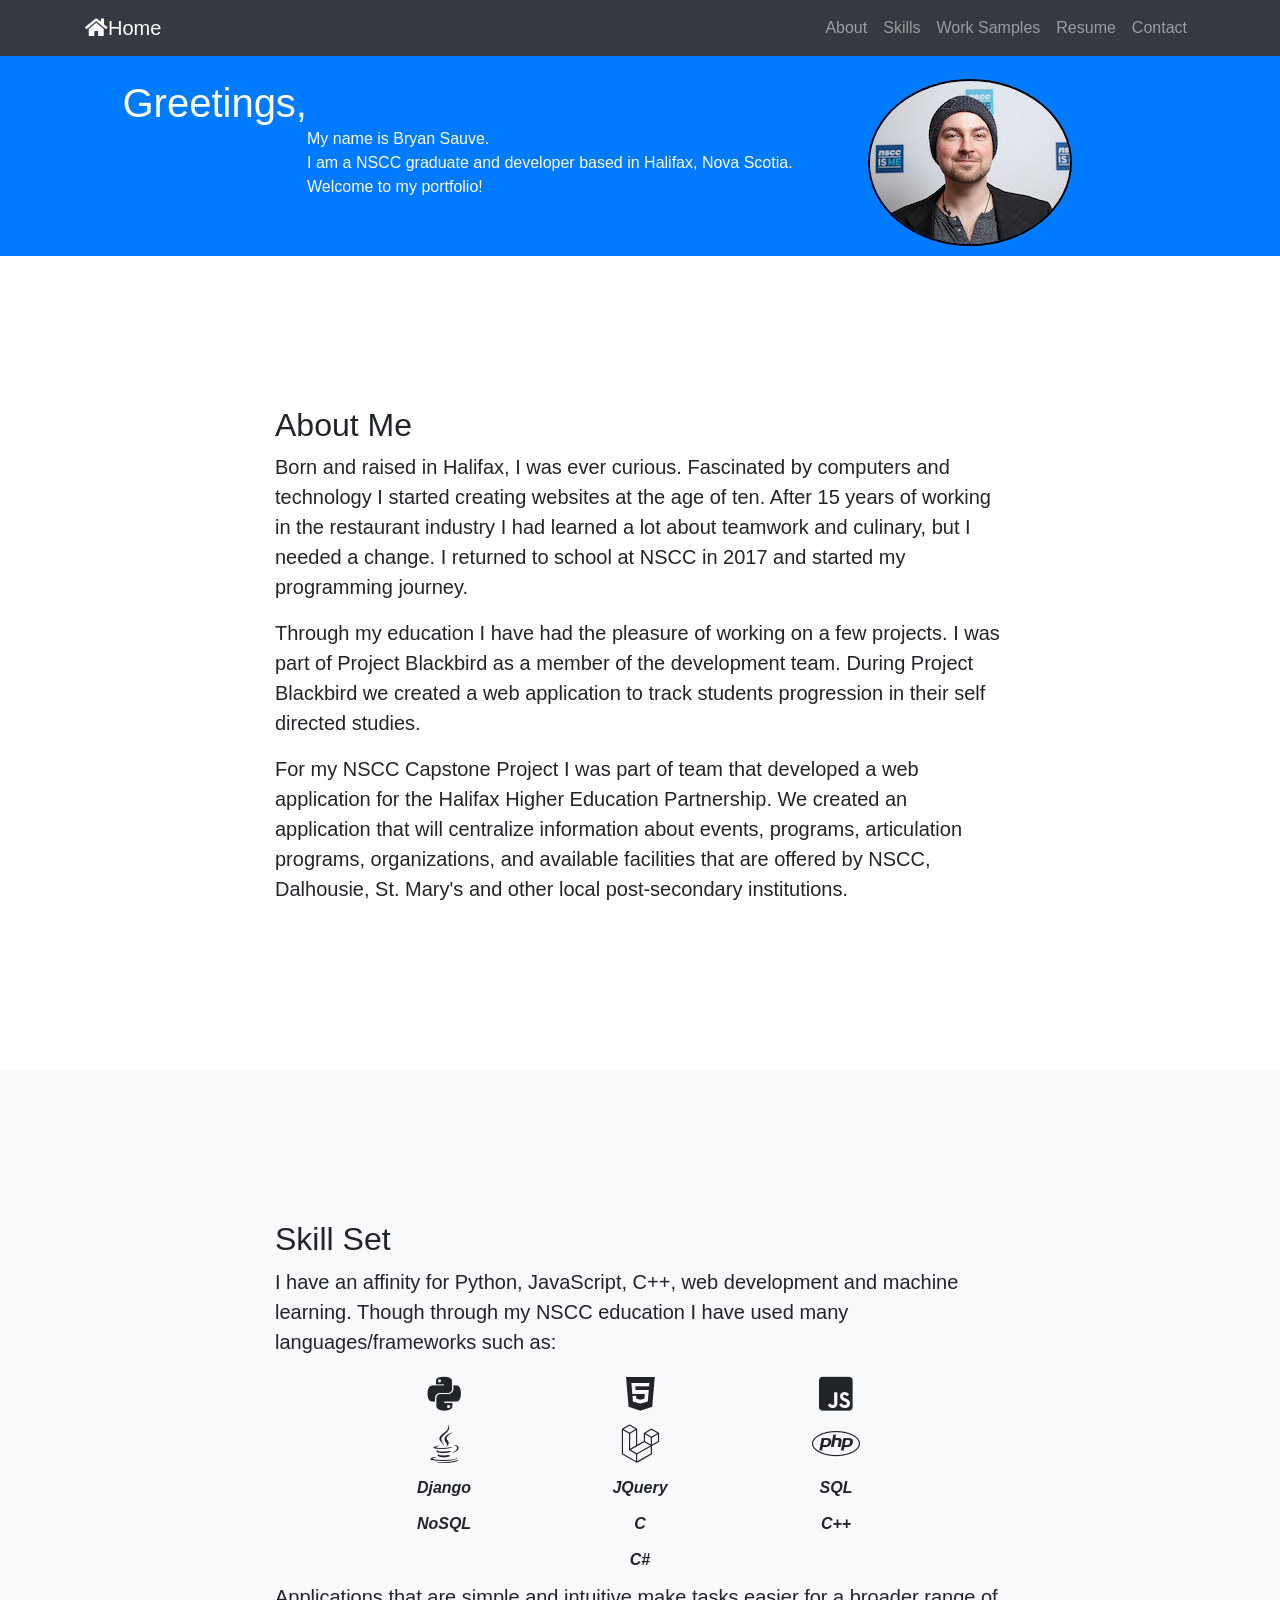
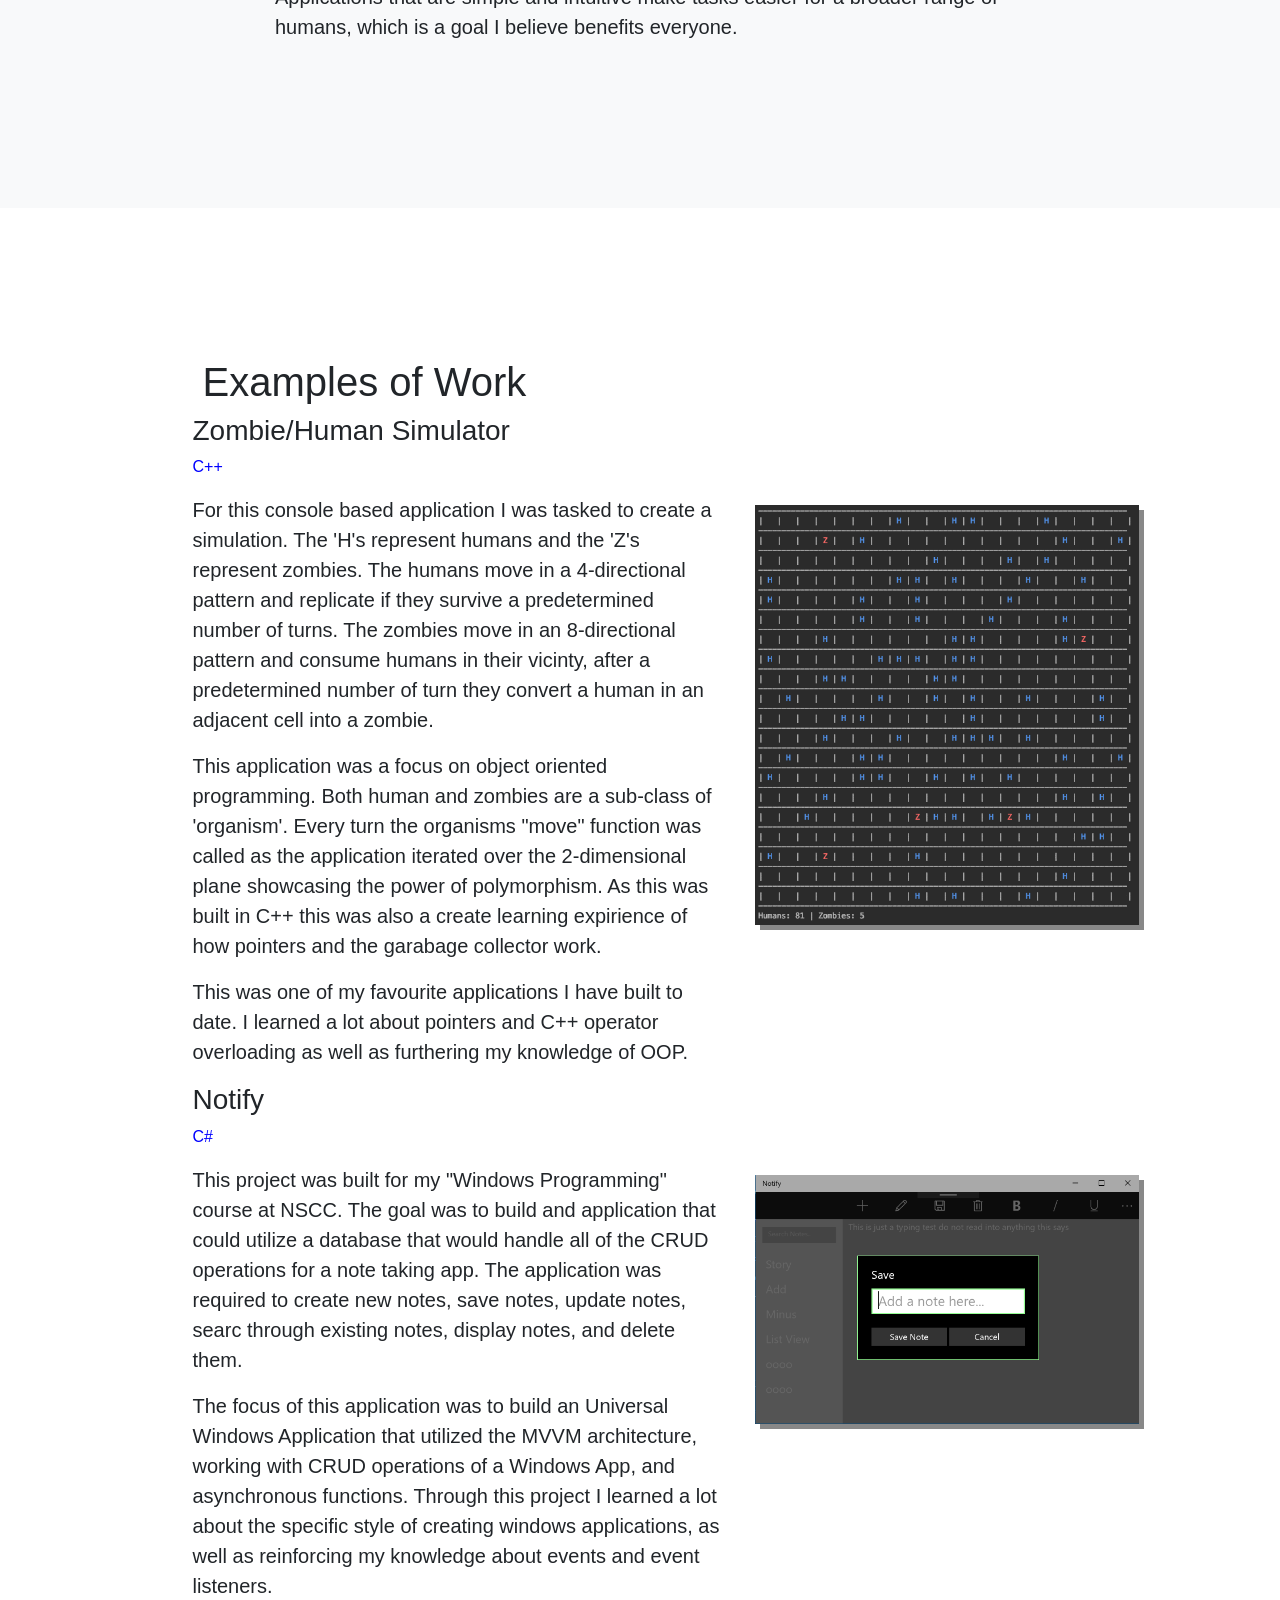
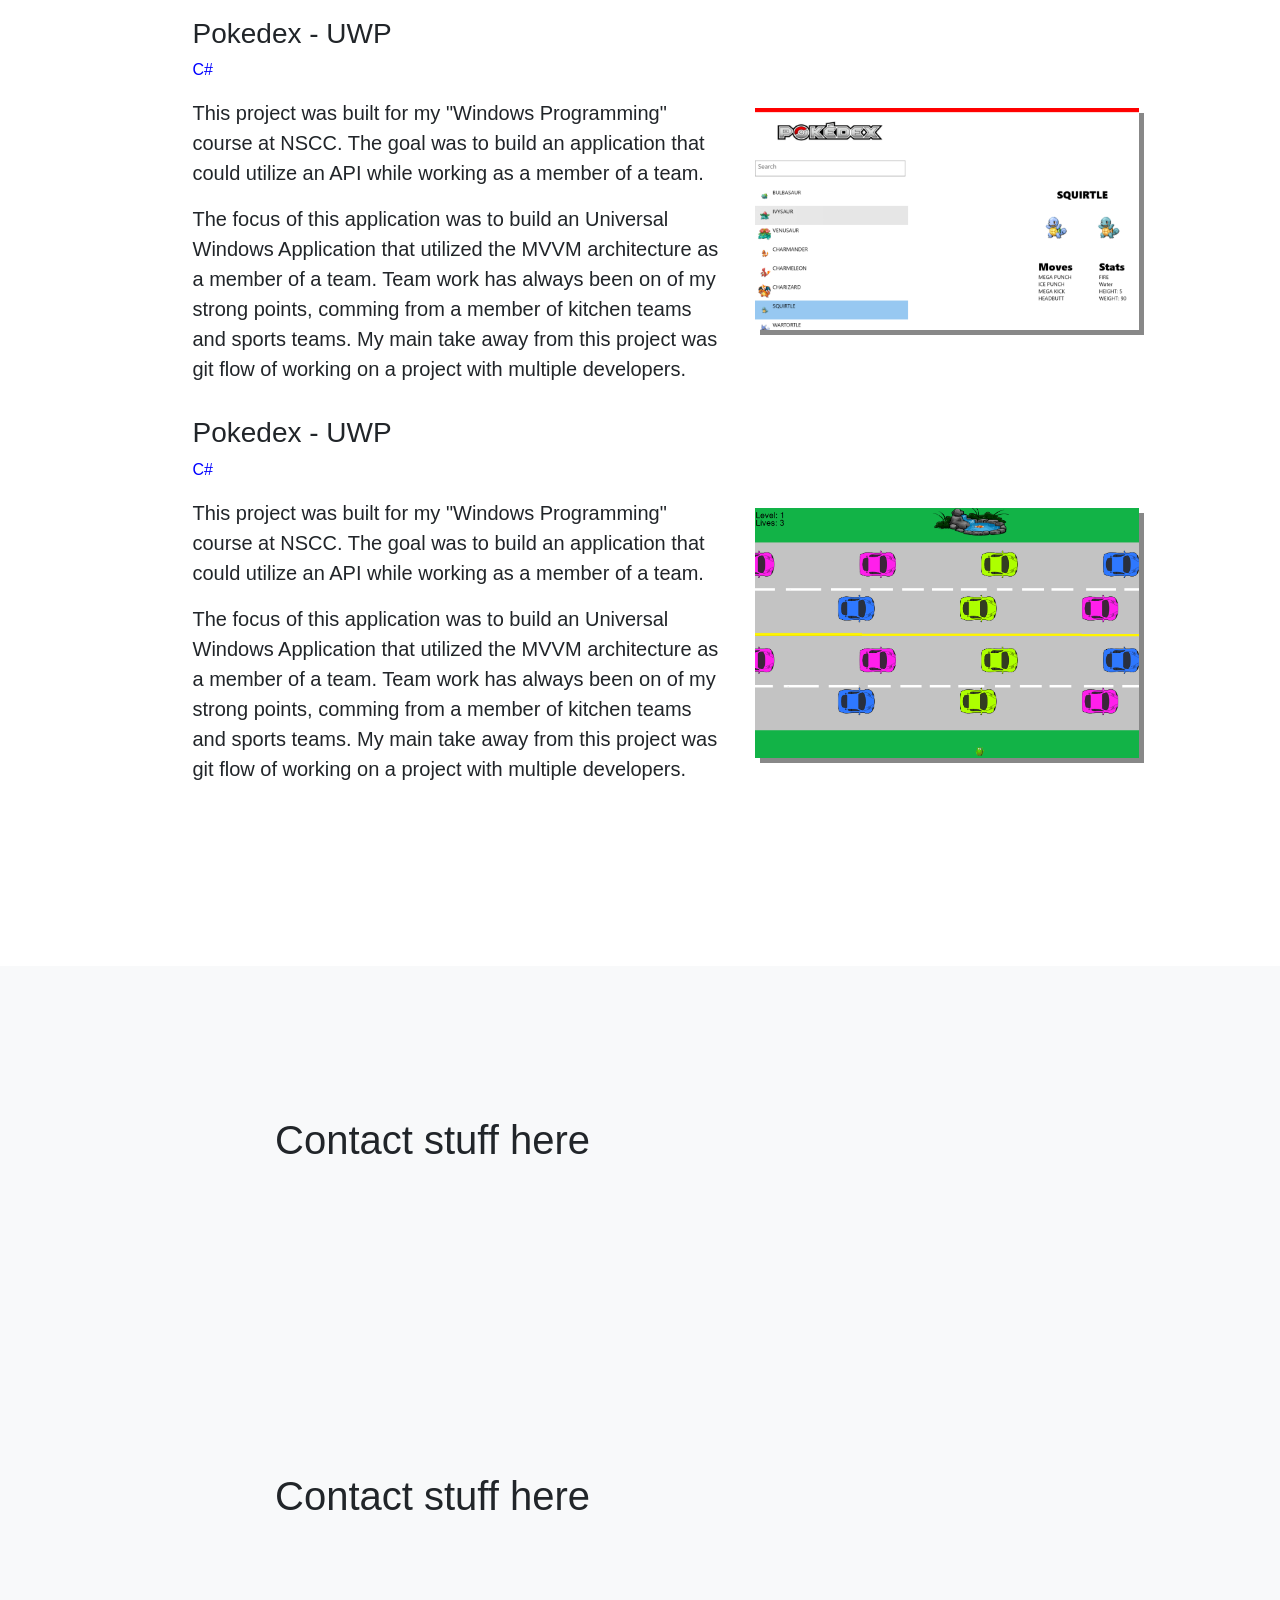
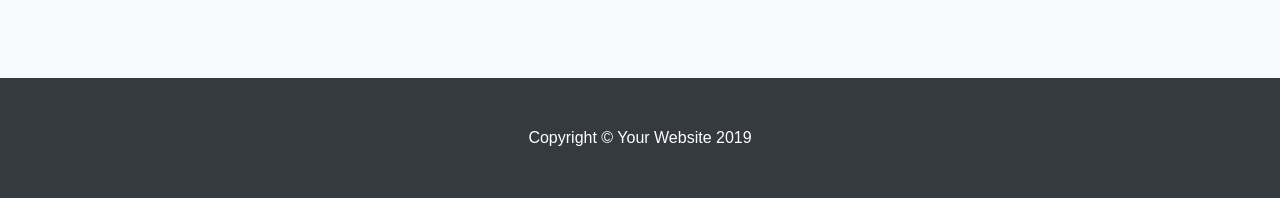
==== commit 76c93134: "Added work samples" ====
--- a/index.html
+++ b/index.html
@@ -115,6 +115,7 @@
              <em><i class="fab fa-java icon"></i></em>
              <em><i class="fab fa-laravel icon"></i></em>
              <em><i class="fab fa-php icon"></i></em>
+             <em>Django</em>
              <em>JQuery</em>
              <em>SQL</em>
              <em>NoSQL</em>
@@ -132,35 +133,139 @@
   <!-- Work samples section-->
   <section id="samples">
     <div class="container" id="samples-container">
-      <div class="row">
-        <div id="worksample-btn-div" class="col-lg-2">
+      <div class="col-lg-8 mx-auto">
+        <h1>Examples of Work</h1>
+      </div>
+      <div class="row">
+        <!-- <div id="worksample-btn-div" class="col-lg-2">
           <div id="worksample-one" class="worksample-btn">
-            <p>ONE</p>
+            <p>Sample One</p>
           </div>
           <div id="worksample-two" class="worksample-btn">
-            <p>TWO</p>
+            <p>Sample Two</p>
           </div>
           <div id="worksample-three" class="worksample-btn">
-            <p>THREE</p>
+            <p>Sample Three</p>
           </div>
           <div id="worksample-four" class="worksample-btn">
-            <p>FOUR</p>
+            <p>Sample Four</p>
           </div>
           <div id="worksample-five" class="worksample-btn">
-            <p>FIVE</h3>
-          </div>
-        </div>
-        <div class="col-lg-8 mx-auto">
-          <h2>About this page</h2>
-          <i class="fa fa-github" style="color:red;"></i>
-          <!--Put work sample shit here-->
-        </div>
-      </div>
-    </div>
+            <p>Sample Five</h3>
+          </div>
+        </div> -->
+        <div class="col-lg-8 mx-auto">
+          <h3>Zombie/Human Simulator</h3>
+          <p class="skills-tag">C++</p>
+          <div id="worksample-view-container">
+            <div class="worksample-view-div">
+              <div class="worksample-view-text-div">
+                <p class="lead">For this console based application I was tasked to create a simulation. The 'H's represent humans and the 'Z's
+                  represent zombies. The humans move in a 4-directional pattern and replicate if they survive a predetermined number of turns. The
+                  zombies move in an 8-directional pattern and consume humans in their vicinty, after a predetermined number of turn they convert a
+                  human in an adjacent cell into a zombie.</p>
+                <p class="lead">This application was a focus on object oriented programming. Both human and zombies are a sub-class of 'organism'.
+                  Every turn the organisms "move" function was called as the application iterated over the 2-dimensional plane showcasing the power
+                  of polymorphism. As this was built in C++ this was also a create learning expirience of how pointers and the garabage collector work.</p>
+                <p class="lead">This was one of my favourite applications I have built to date. I learned a lot about pointers and C++ operator overloading as well as
+                  furthering my knowledge of OOP.</p>
+              </div>
+              <div class="worksample-view-image-div">
+                <img class="worksample-images" src="images/work-sample-1.gif"/>
+              </div>
+            </div>
+          </div>
+        </div>
+      </div>
+    </div>
+    <div class="container" id="samples-container">
+      <div class="row">
+        <div class="col-lg-8 mx-auto">
+          <h3>Notify</h3>
+          <p class="skills-tag">C#</p>
+          <div id="worksample-view-container">
+            <div class="worksample-view-div">
+              <div class="worksample-view-text-div">
+                <p class="lead">This project was built for my "Windows Programming" course at NSCC. The goal was to build and application
+                that could utilize a database that would handle all of the CRUD operations for a note taking app. The application was required
+              to create new notes, save notes, update notes, searc through existing notes, display notes, and delete them.</p>
+                <p class="lead">The focus of this application was to build an Universal Windows Application that utilized the MVVM architecture,
+                working with CRUD operations of a Windows App, and asynchronous functions. Through this project I learned a lot about the
+              specific style of creating windows applications, as well as reinforcing my knowledge about events and event listeners.</p>
+              </div>
+              <div class="worksample-view-image-div">
+                <img class="worksample-images" src="images/work-sample-2.png"/>
+              </div>
+            </div>
+          </div>
+        </div>
+      </div>
+    </div>
+    <div class="container" id="samples-container">
+      <div class="row">
+        <div class="col-lg-8 mx-auto">
+          <h3>Pokedex - UWP</h3>
+          <p class="skills-tag">C#</p>
+          <div id="worksample-view-container">
+            <div class="worksample-view-div">
+              <div class="worksample-view-text-div">
+                <p class="lead">This project was built for my "Windows Programming" course at NSCC. The goal was to build an application
+                that could utilize an API while working as a member of a team. </p>
+                <p class="lead">The focus of this application was to build an Universal Windows Application that utilized the MVVM architecture
+                as a member of a team. Team work has always been on of my strong points, comming from a member of kitchen teams and sports teams.
+               My main take away from this project was git flow of working on a project with multiple developers.</p>
+               <p class="lead">
+              </div>
+              <div class="worksample-view-image-div">
+                <img class="worksample-images" src="images/work-sample-3.png"/>
+              </div>
+            </div>
+          </div>
+        </div>
+      </div>
+    </div>
+    <div class="container" id="samples-container">
+      <div class="row">
+        <div class="col-lg-8 mx-auto">
+          <h3>Pokedex - UWP</h3>
+          <p class="skills-tag">C#</p>
+          <div id="worksample-view-container">
+            <div class="worksample-view-div">
+              <div class="worksample-view-text-div">
+                <p class="lead">This project was built for my "Windows Programming" course at NSCC. The goal was to build an application
+                that could utilize an API while working as a member of a team. </p>
+                <p class="lead">The focus of this application was to build an Universal Windows Application that utilized the MVVM architecture
+                as a member of a team. Team work has always been on of my strong points, comming from a member of kitchen teams and sports teams.
+               My main take away from this project was git flow of working on a project with multiple developers.</p>
+               <p class="lead">
+              </div>
+              <div class="worksample-view-image-div">
+                <img class="worksample-images" src="images/work-sample-4.png"/>
+              </div>
+            </div>
+          </div>
+        </div>
+      </div>
+    </div>
+
   </section>
 
   <!-- Contact me section-->
-  <section id="contact">
+  <section id="contact"  class="bg-light">
+    <div class="container">
+      <div class="row">
+        <div class="col-lg-8 mx-auto">
+          <h1>Contact stuff here</h1>
+          <!--Contact stuff here -->
+        </div>
+      </div>
+    </div>
+
+
+  </section>
+
+  <!-- Contact me section-->
+  <section id="contact"  class="bg-light">
     <div class="container">
       <div class="row">
         <div class="col-lg-8 mx-auto">
--- a/css/custom.css
+++ b/css/custom.css
@@ -70,7 +70,11 @@
   height: 30vw;
   flex-direction: column;
   justify-content: space-around;
-  margin-top: 5vw;
+  margin-top: 4vw;
+}
+
+#worksample-view-container {
+
 }
 
 /* Classed Elements */
@@ -87,16 +91,21 @@
 }
 
 .worksample-btn {
-  align-content: center;
   box-shadow: 2px 5px grey;
   background-color: darkgrey;
+  border-radius: 0 10px 10px 0;
   color: black;
-  border-radius: 0 10px 10px 0;
-  display: flex;
+  display: flex;
+  font-size: 1.5vw;
   height: 1000px;
   justify-content: center;
   margin: 10px 0 0 0 ;
-  opacity: 0.5;
+  opacity: 0.7;
+  text-align: center;
+
+  display: flex;
+  justify-content: center;
+  flex-direction: column;
   text-align: center;
 }
 
@@ -119,6 +128,34 @@
 
 .icon {
   font-size: 3vw;
+}
+
+.sample-container {
+  margin-top: 35px;
+}
+
+.worksample-view-div {
+  display: flex;
+}
+
+.worksample-view-text-div {
+  width: 80%;
+}
+
+.worksample-view-image-div {
+  width: 20%;
+  margin: 10px 30px;
+
+}
+
+.worksample-images {
+  width: 30vw;
+  display: inline;
+  box-shadow: 5px 5px #888888;
+}
+
+.skills-tag {
+  color: blue;
 }
 
 @media only screen and (max-width: 1024px) {
@@ -159,6 +196,9 @@
 
 @media only screen and (max-width: 720px) {
 
+  .icon {
+    font-size: 5vw;
+  }
 
 }
 
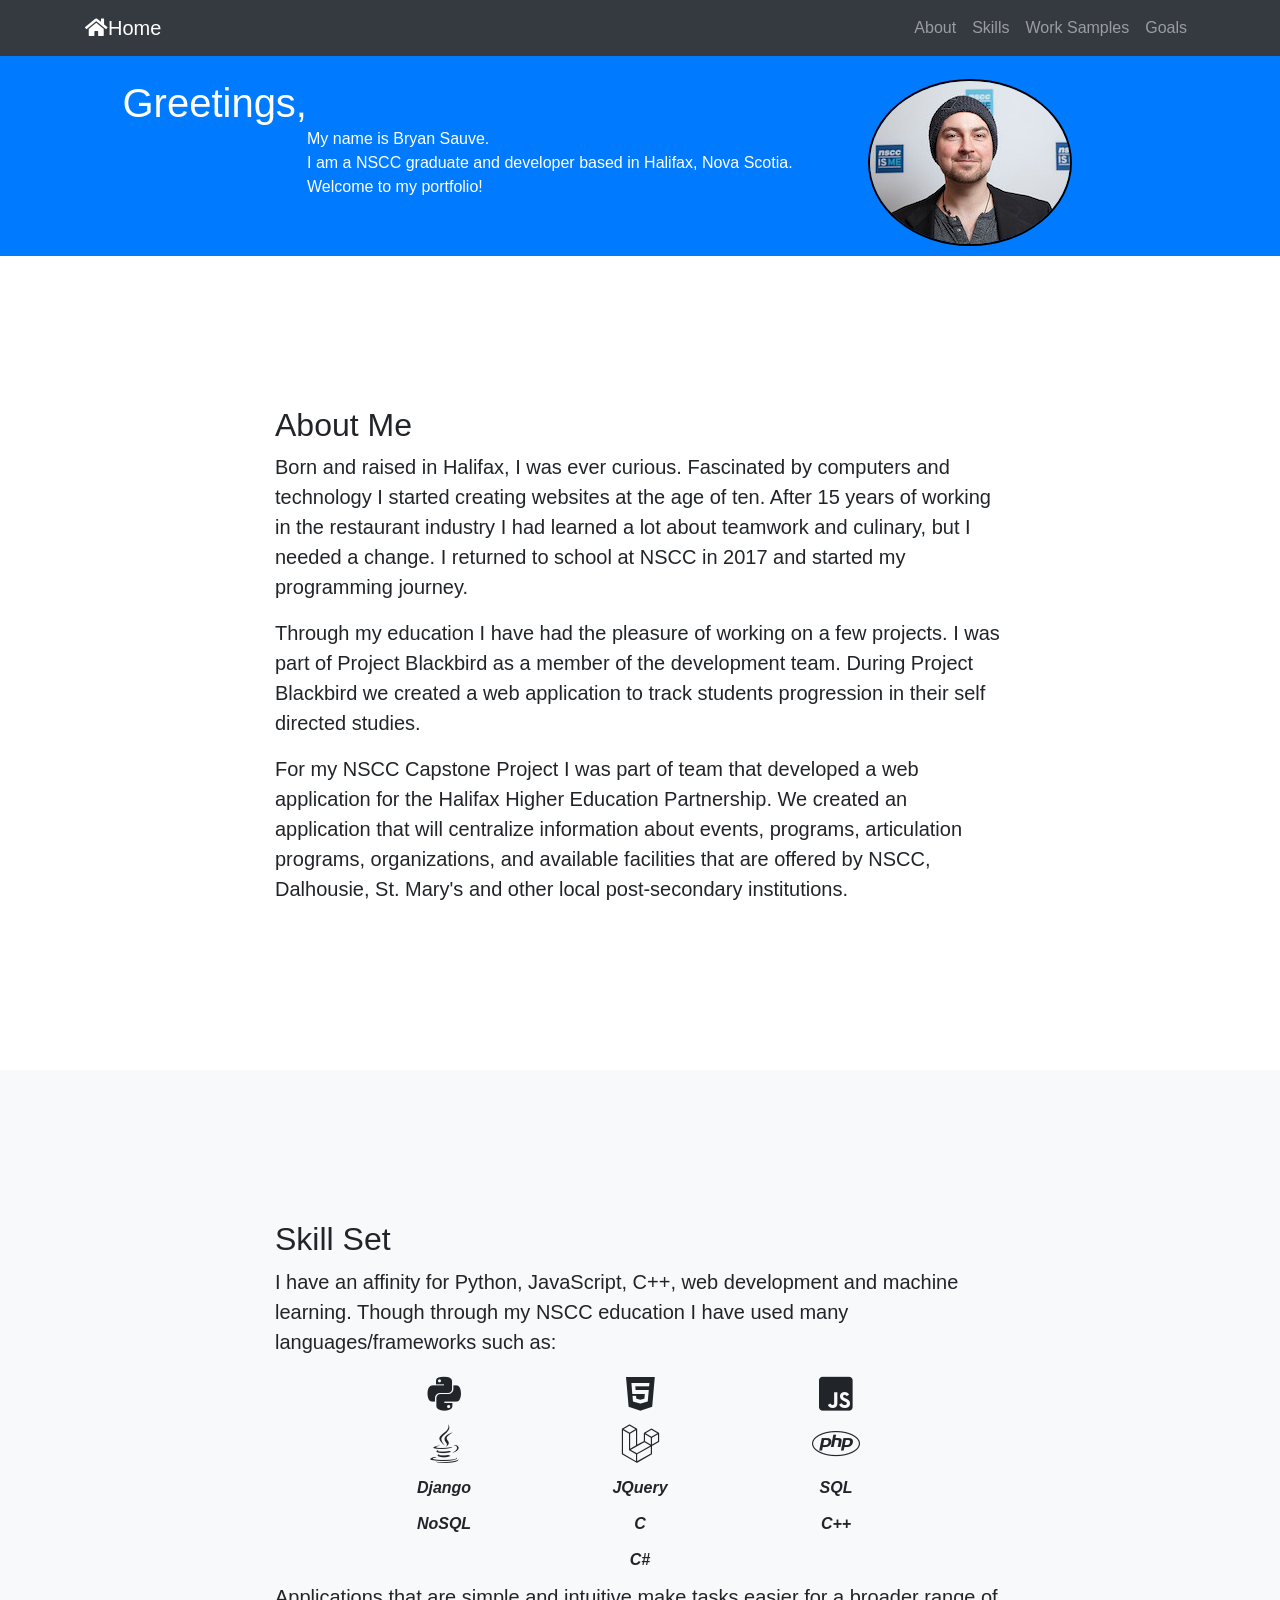
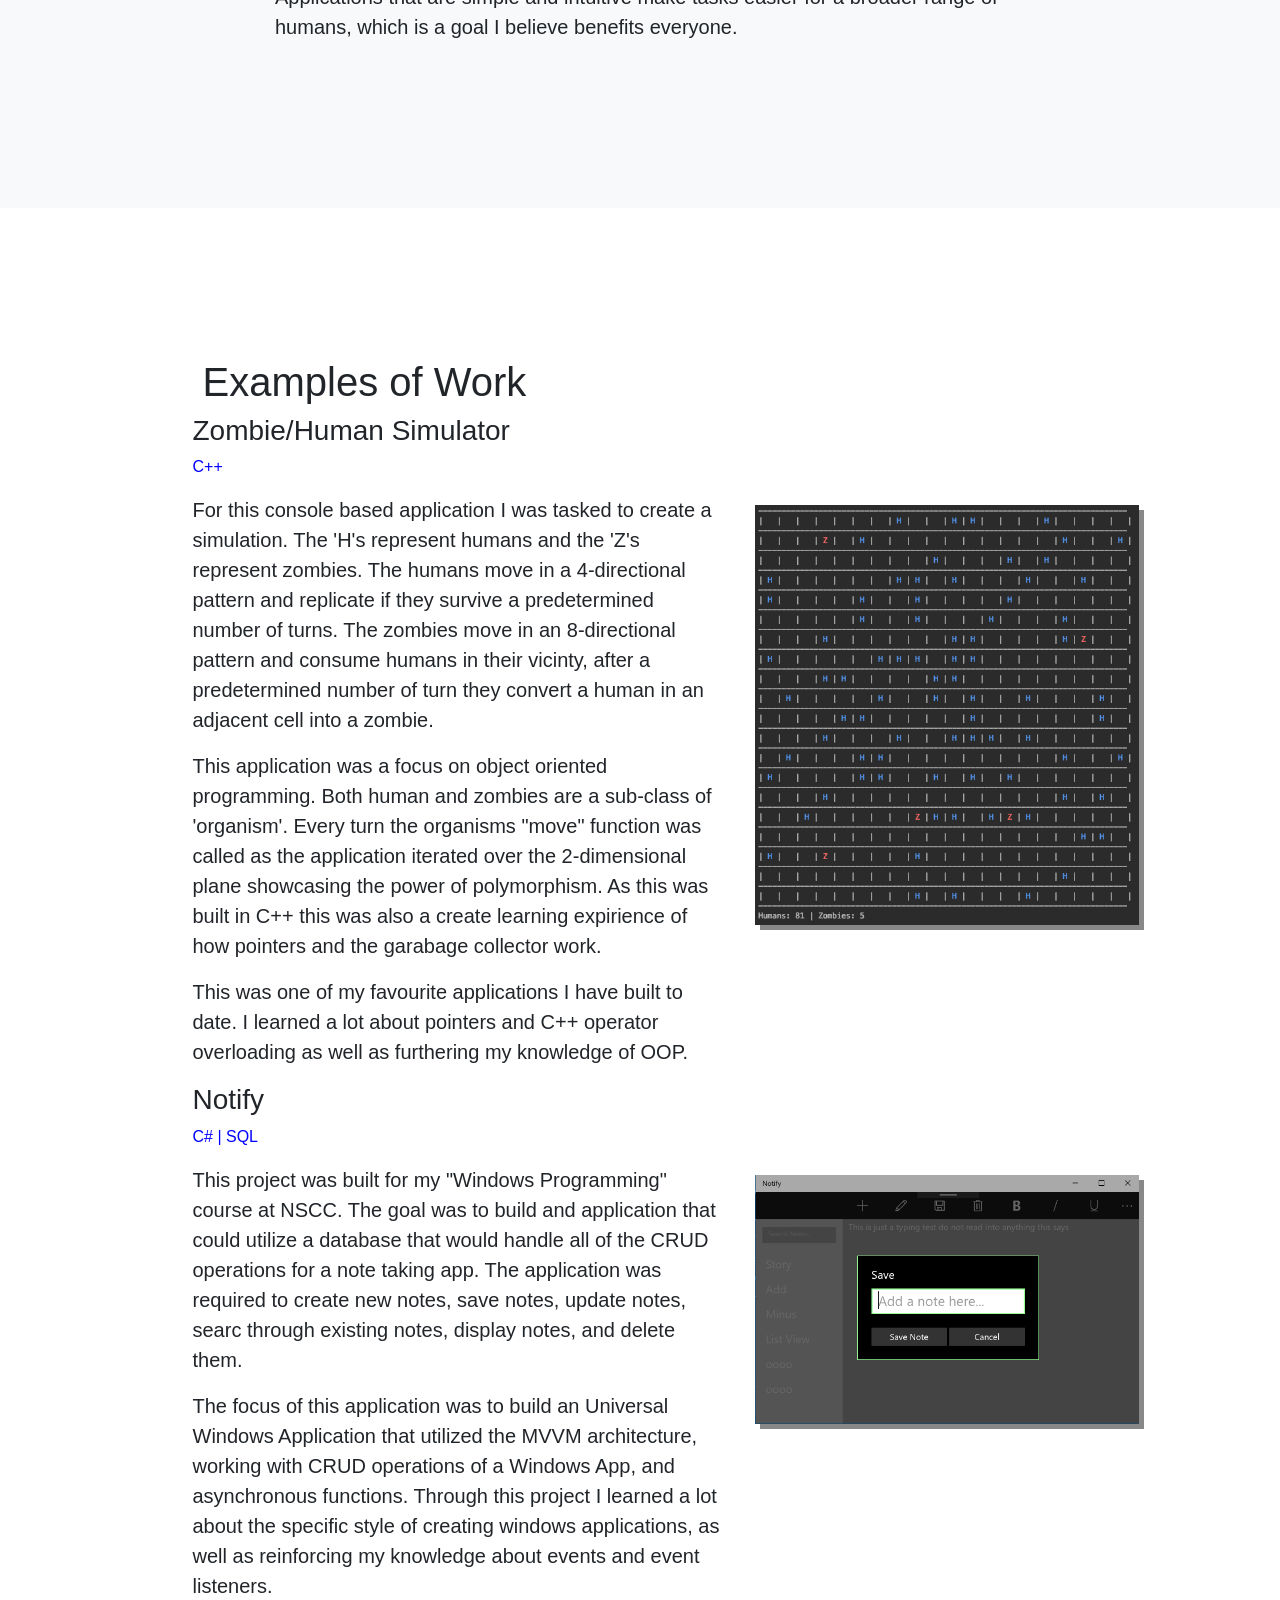
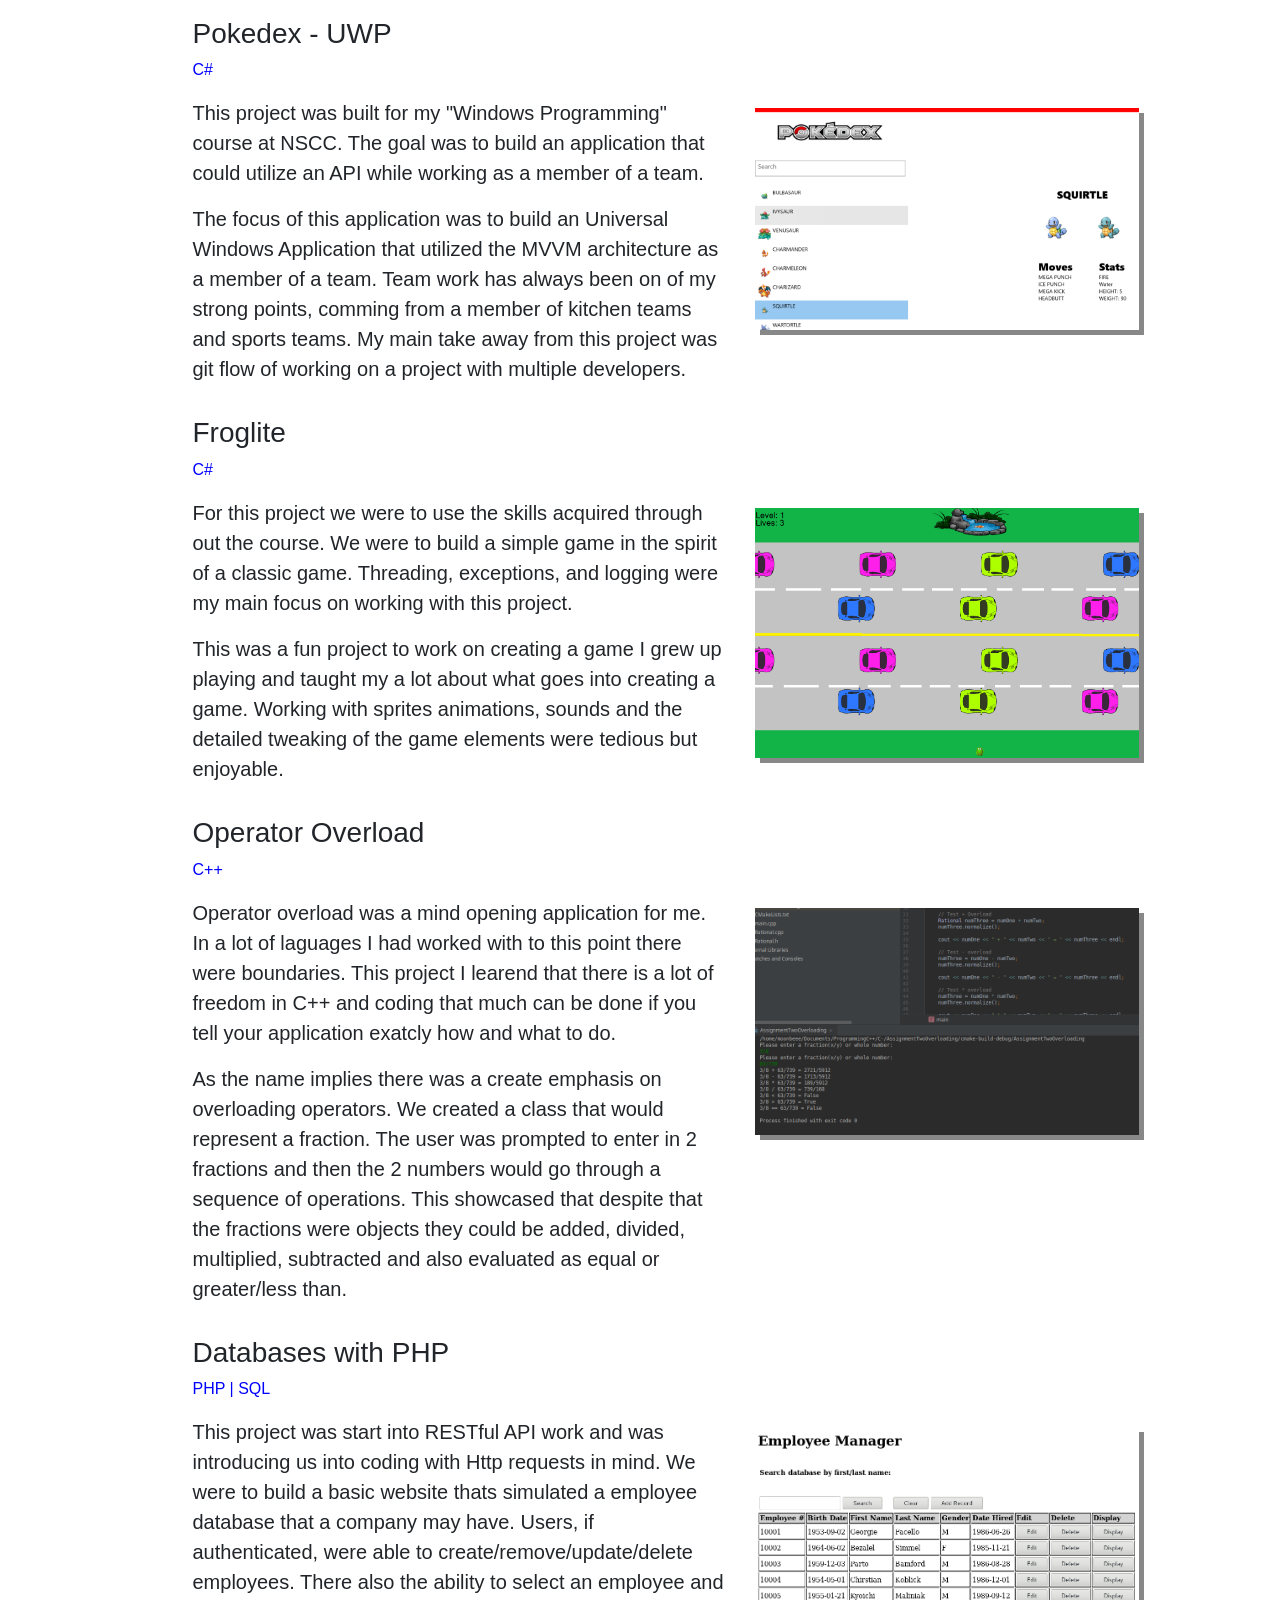
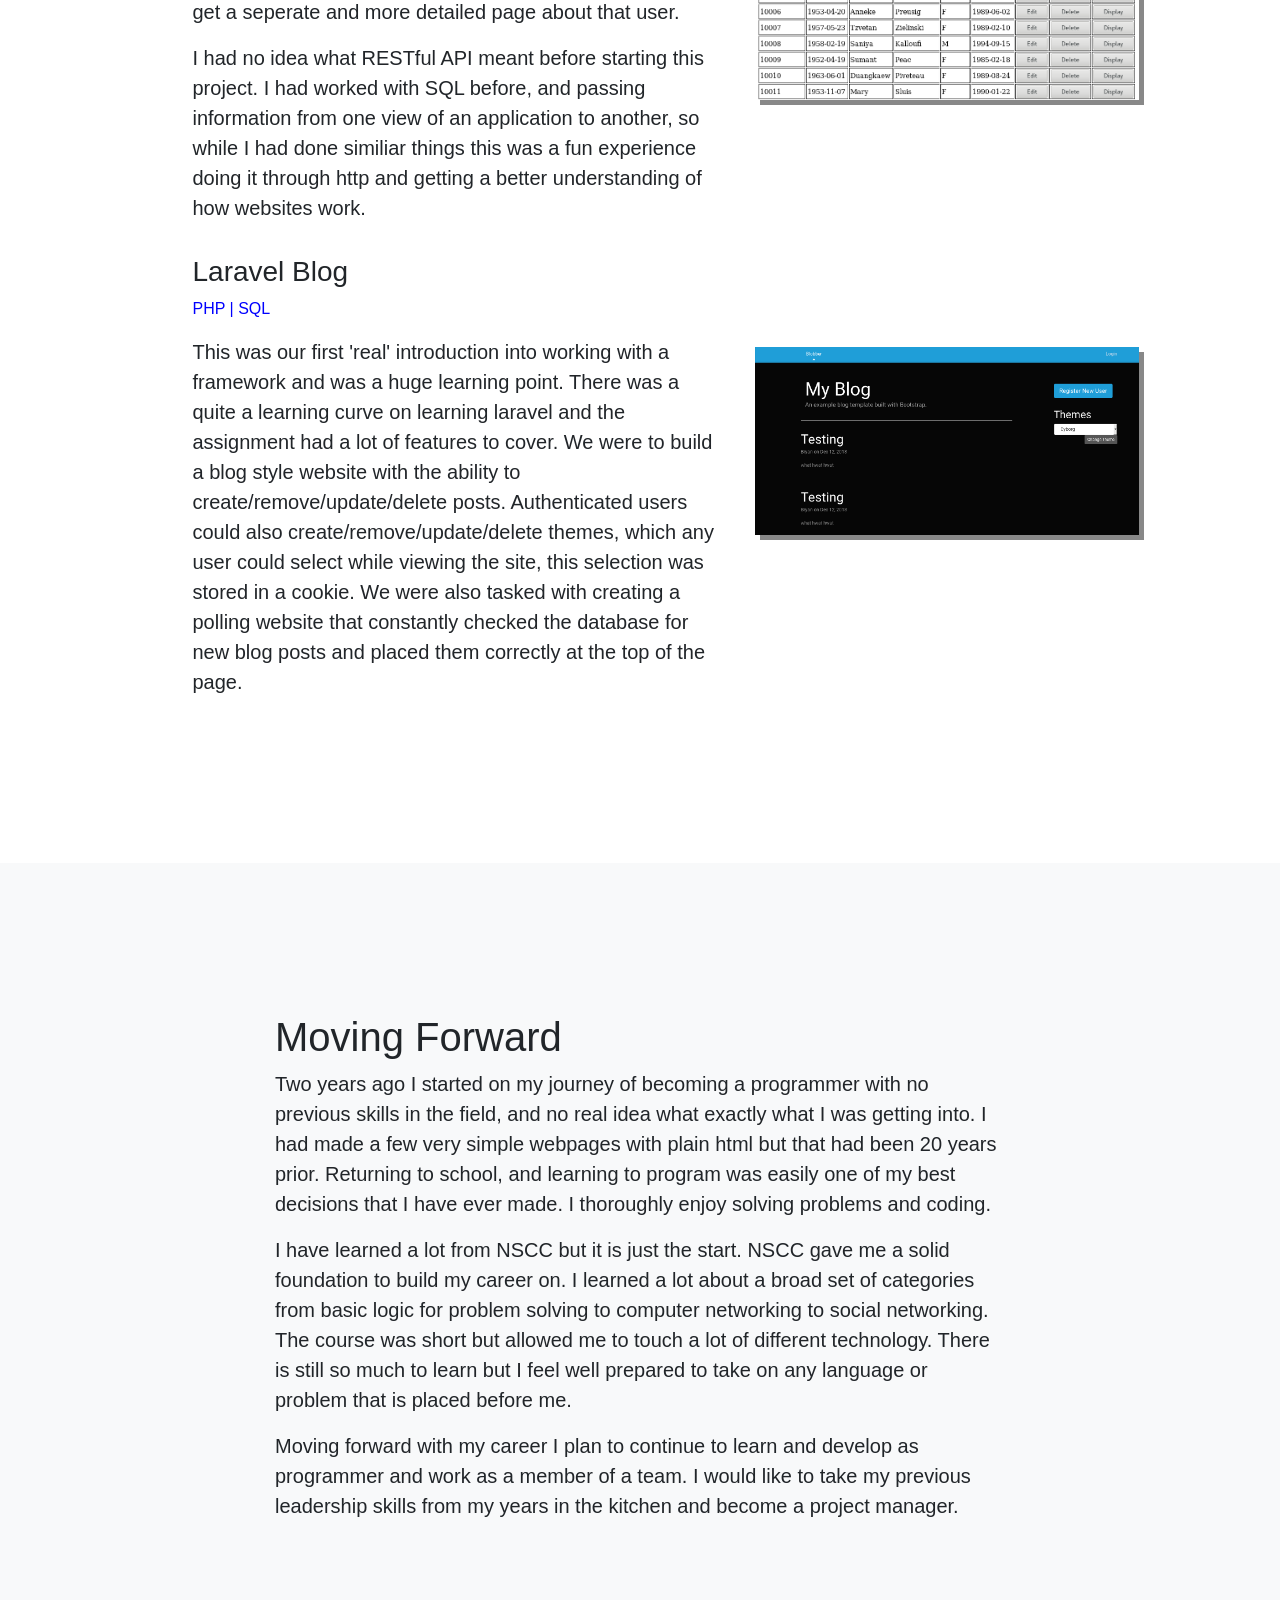
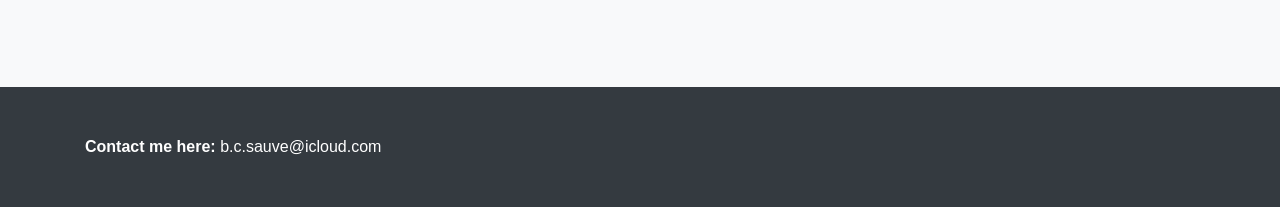
==== commit 8916e7c1: "Tweaked images" ====
--- a/index.html
+++ b/index.html
@@ -41,11 +41,9 @@
             <a class="nav-link js-scroll-trigger" href="#samples">Work Samples</a>
           </li>
           <li class="nav-item">
-            <a class="nav-link js-scroll-trigger" href="#resume">Resume</a>
+            <a class="nav-link js-scroll-trigger" href="#goals">Goals</a>
           </li>
-          <li class="nav-item">
-            <a class="nav-link js-scroll-trigger" href="#contact">Contact</a>
-          </li>
+
         </ul>
       </div>
     </div>
@@ -178,11 +176,12 @@
         </div>
       </div>
     </div>
+
     <div class="container" id="samples-container">
       <div class="row">
         <div class="col-lg-8 mx-auto">
           <h3>Notify</h3>
-          <p class="skills-tag">C#</p>
+          <p class="skills-tag">C# | SQL</p>
           <div id="worksample-view-container">
             <div class="worksample-view-div">
               <div class="worksample-view-text-div">
@@ -201,6 +200,7 @@
         </div>
       </div>
     </div>
+
     <div class="container" id="samples-container">
       <div class="row">
         <div class="col-lg-8 mx-auto">
@@ -224,20 +224,22 @@
         </div>
       </div>
     </div>
-    <div class="container" id="samples-container">
-      <div class="row">
-        <div class="col-lg-8 mx-auto">
-          <h3>Pokedex - UWP</h3>
+
+    <div class="container" id="samples-container">
+      <div class="row">
+        <div class="col-lg-8 mx-auto">
+          <h3>Froglite</h3>
           <p class="skills-tag">C#</p>
           <div id="worksample-view-container">
             <div class="worksample-view-div">
               <div class="worksample-view-text-div">
-                <p class="lead">This project was built for my "Windows Programming" course at NSCC. The goal was to build an application
-                that could utilize an API while working as a member of a team. </p>
-                <p class="lead">The focus of this application was to build an Universal Windows Application that utilized the MVVM architecture
-                as a member of a team. Team work has always been on of my strong points, comming from a member of kitchen teams and sports teams.
-               My main take away from this project was git flow of working on a project with multiple developers.</p>
+                <p class="lead">For this project we were to use the skills acquired through out the course. We were to build a simple game in the
+                spirit of a classic game. Threading, exceptions, and logging were my main focus on working with this project.</p>
+                <p class="lead">This was a fun project to work on creating a game I grew up playing and taught my a lot about what goes into creating
+                  a game. Working with sprites animations, sounds and the detailed tweaking of the game elements were tedious but enjoyable.
+                </p>
                <p class="lead">
+               </p>
               </div>
               <div class="worksample-view-image-div">
                 <img class="worksample-images" src="images/work-sample-4.png"/>
@@ -248,29 +250,107 @@
       </div>
     </div>
 
+    <div class="container" id="samples-container">
+      <div class="row">
+        <div class="col-lg-8 mx-auto">
+          <h3>Operator Overload</h3>
+          <p class="skills-tag">C++</p>
+          <div id="worksample-view-container">
+            <div class="worksample-view-div">
+              <div class="worksample-view-text-div">
+                <p class="lead">Operator overload was a mind opening application for me. In a lot of laguages I had worked with to this point there were boundaries.
+                This project I learend that there is a lot of freedom in C++ and coding that much can be done if you tell your application exatcly how and what to do.
+              </p>
+                <p class="lead">As the name implies there was a create emphasis on overloading operators. We created a class that would represent a fraction. The user
+                  was prompted to enter in 2 fractions and then the 2 numbers would go through a sequence of operations. This showcased that despite that the fractions were objects
+                  they could be added, divided, multiplied, subtracted and also evaluated as equal or greater/less than.
+                </p>
+               <p class="lead">
+               </p>
+              </div>
+              <div class="worksample-view-image-div">
+                <img class="worksample-images" src="images/work-sample-5.png"/>
+              </div>
+            </div>
+          </div>
+        </div>
+      </div>
+    </div>
+
+    <div class="container" id="samples-container">
+      <div class="row">
+        <div class="col-lg-8 mx-auto">
+          <h3>Databases with PHP</h3>
+          <p class="skills-tag">PHP | SQL</p>
+          <div id="worksample-view-container">
+            <div class="worksample-view-div">
+              <div class="worksample-view-text-div">
+                <p class="lead">This project was start into RESTful API work and was introducing us into coding with Http requests in mind. We were to build a basic website
+                  thats simulated a employee database that a company may have. Users, if authenticated, were able to create/remove/update/delete employees. There also the
+                  ability to select an employee and get a seperate and more detailed page about that user.
+              </p>
+                <p class="lead">I had no idea what RESTful API meant before starting this project. I had worked with SQL before, and passing information from one view of an
+                   application to another, so while I had done similiar things this was a fun experience doing it through http and getting a better understanding of how
+                   websites work.
+                </p>
+               <p class="lead">
+               </p>
+              </div>
+              <div class="worksample-view-image-div">
+                <img class="worksample-images" src="images/work-sample-7.png"/>
+              </div>
+            </div>
+          </div>
+        </div>
+      </div>
+    </div>
+
+    <div class="container" id="samples-container">
+      <div class="row">
+        <div class="col-lg-8 mx-auto">
+          <h3>Laravel Blog</h3>
+          <p class="skills-tag">PHP | SQL</p>
+          <div id="worksample-view-container">
+            <div class="worksample-view-div">
+              <div class="worksample-view-text-div">
+                <p class="lead">This was our first 'real' introduction into working with a framework and was a huge learning point. There was a quite a learning curve on
+                   learning laravel and the assignment had a lot of features to cover. We were to build a blog style website with the ability to create/remove/update/delete posts.
+                   Authenticated users could also create/remove/update/delete themes, which any user could select while viewing the site, this selection was stored in a cookie. We were also
+                    tasked with creating a polling website that constantly checked the database for new blog posts and placed them correctly at the top of the page.
+              </p>
+              </div>
+              <div class="worksample-view-image-div">
+                <img class="worksample-images" src="images/work-sample-8.png"/>
+              </div>
+            </div>
+          </div>
+        </div>
+      </div>
+    </div>
+
   </section>
 
+
   <!-- Contact me section-->
-  <section id="contact"  class="bg-light">
-    <div class="container">
-      <div class="row">
-        <div class="col-lg-8 mx-auto">
-          <h1>Contact stuff here</h1>
-          <!--Contact stuff here -->
-        </div>
-      </div>
-    </div>
-
-
-  </section>
-
-  <!-- Contact me section-->
-  <section id="contact"  class="bg-light">
-    <div class="container">
-      <div class="row">
-        <div class="col-lg-8 mx-auto">
-          <h1>Contact stuff here</h1>
-          <!--Contact stuff here -->
+  <section id="goals"  class="bg-light">
+    <div class="container">
+      <div class="row">
+        <div class="col-lg-8 mx-auto">
+          <h1>Moving Forward</h1>
+          <!--Goals stuff here -->
+          <p class="lead">Two years ago I started on my journey of becoming a programmer with no previous skills in the field, and no real idea what exactly
+            what I was getting into. I had made a few very simple webpages with plain html but that had been 20 years prior. Returning to school, and learning
+             to program was easily one of my best decisions that I have ever made. I thoroughly enjoy solving problems and coding.
+          </p>
+          <p class="lead">
+            I have learned a lot from NSCC but it is just the start. NSCC gave me a solid foundation to build my career on. I learned a lot about a broad set of categories
+            from basic logic for problem solving to computer networking to social networking. The course was short but allowed me to touch a lot of different technology.
+            There is still so much to learn but I feel well prepared to take on any language or problem that is placed before me.
+          </p>
+          <p class="lead">
+            Moving forward with my career I plan to continue to learn and develop as programmer and work as a member of a team. I would like to take my previous
+            leadership skills from my years in the kitchen and become a project manager.
+          </p>
         </div>
       </div>
     </div>
@@ -279,7 +359,7 @@
   <!-- Footer -->
   <footer class="py-5 bg-dark">
     <div class="container">
-      <p class="m-0 text-center text-white">Copyright &copy; Your Website 2019</p>
+      <p class="m-0 text-white"><a href="mailto:b.c.sauve@icloud.com"><strong>Contact me here:</strong> b.c.sauve@icloud.com</a></p>
     </div>
     <!-- /.container -->
   </footer>
--- a/css/custom.css
+++ b/css/custom.css
@@ -158,6 +158,14 @@
   color: blue;
 }
 
+a {
+  color: white;
+}
+
+a:hover{
+  color: white;
+}
+
 @media only screen and (max-width: 1024px) {
 
   #headshot-div{
